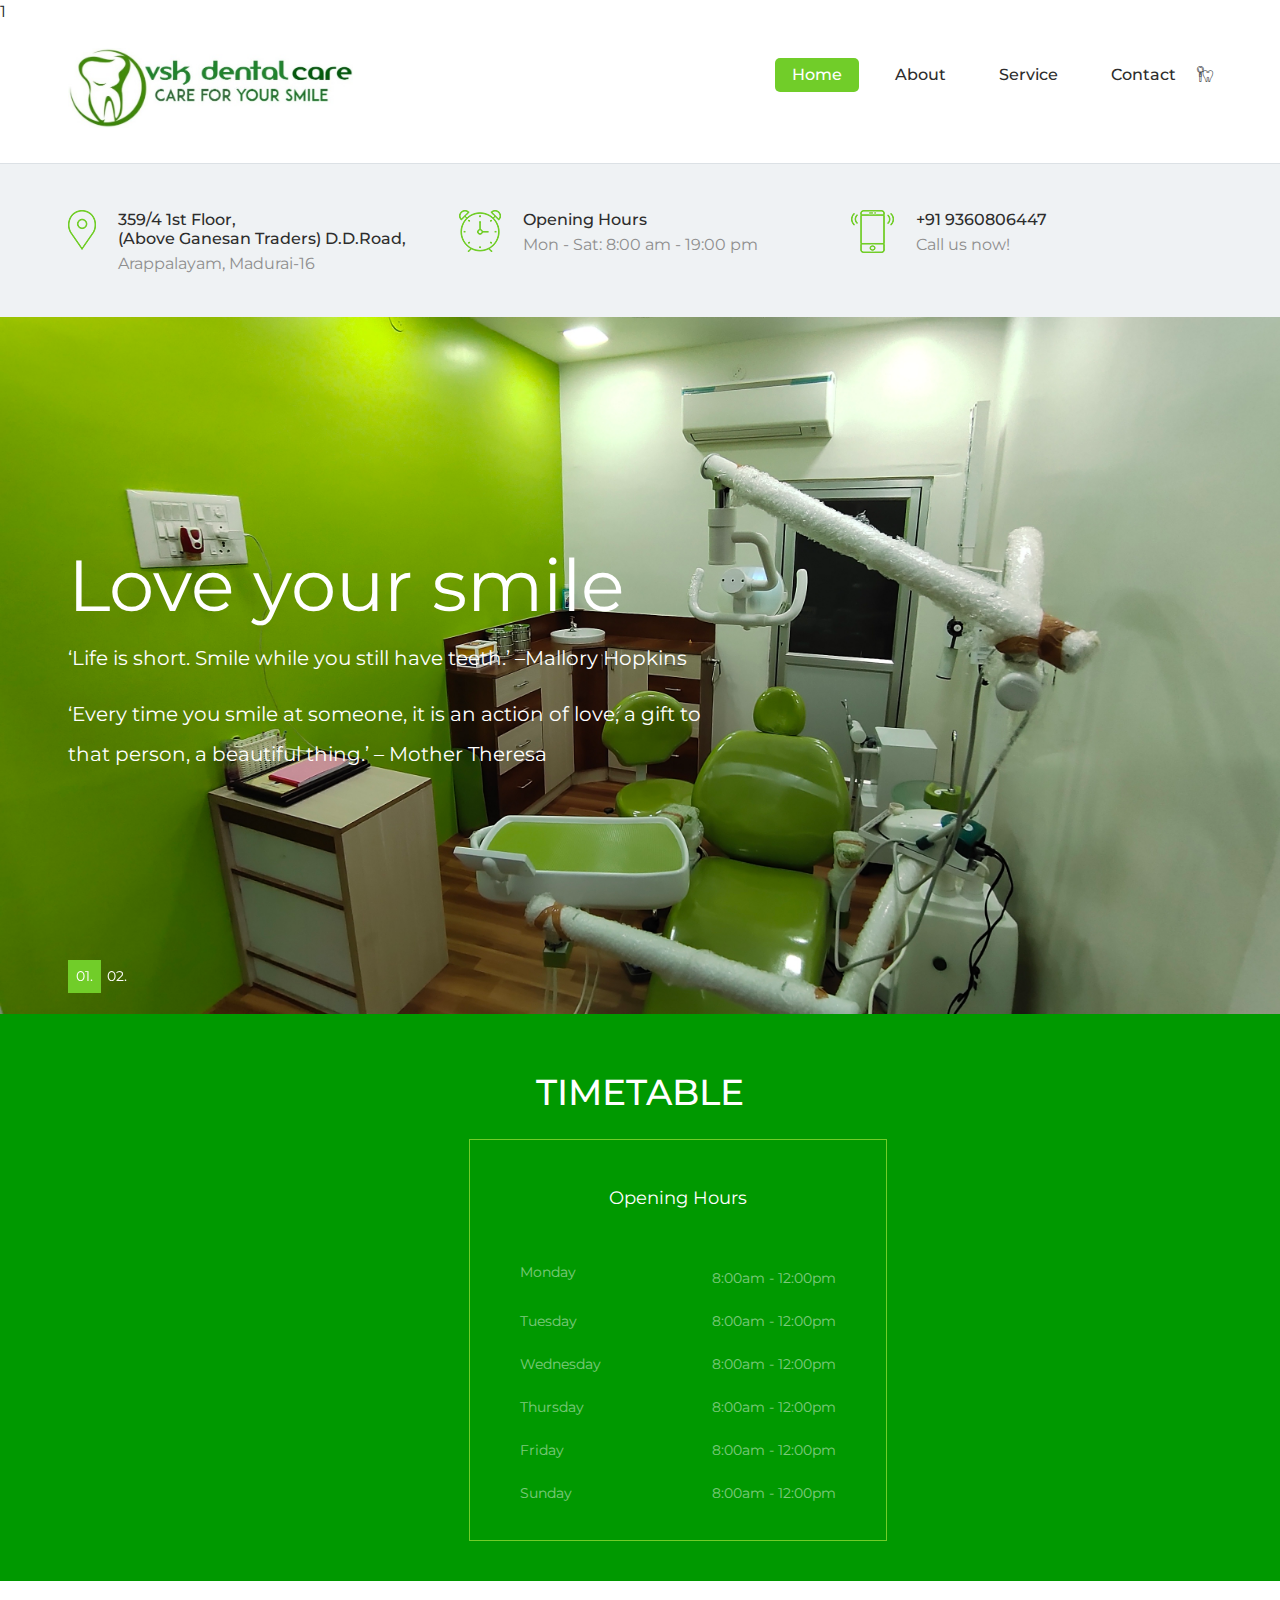
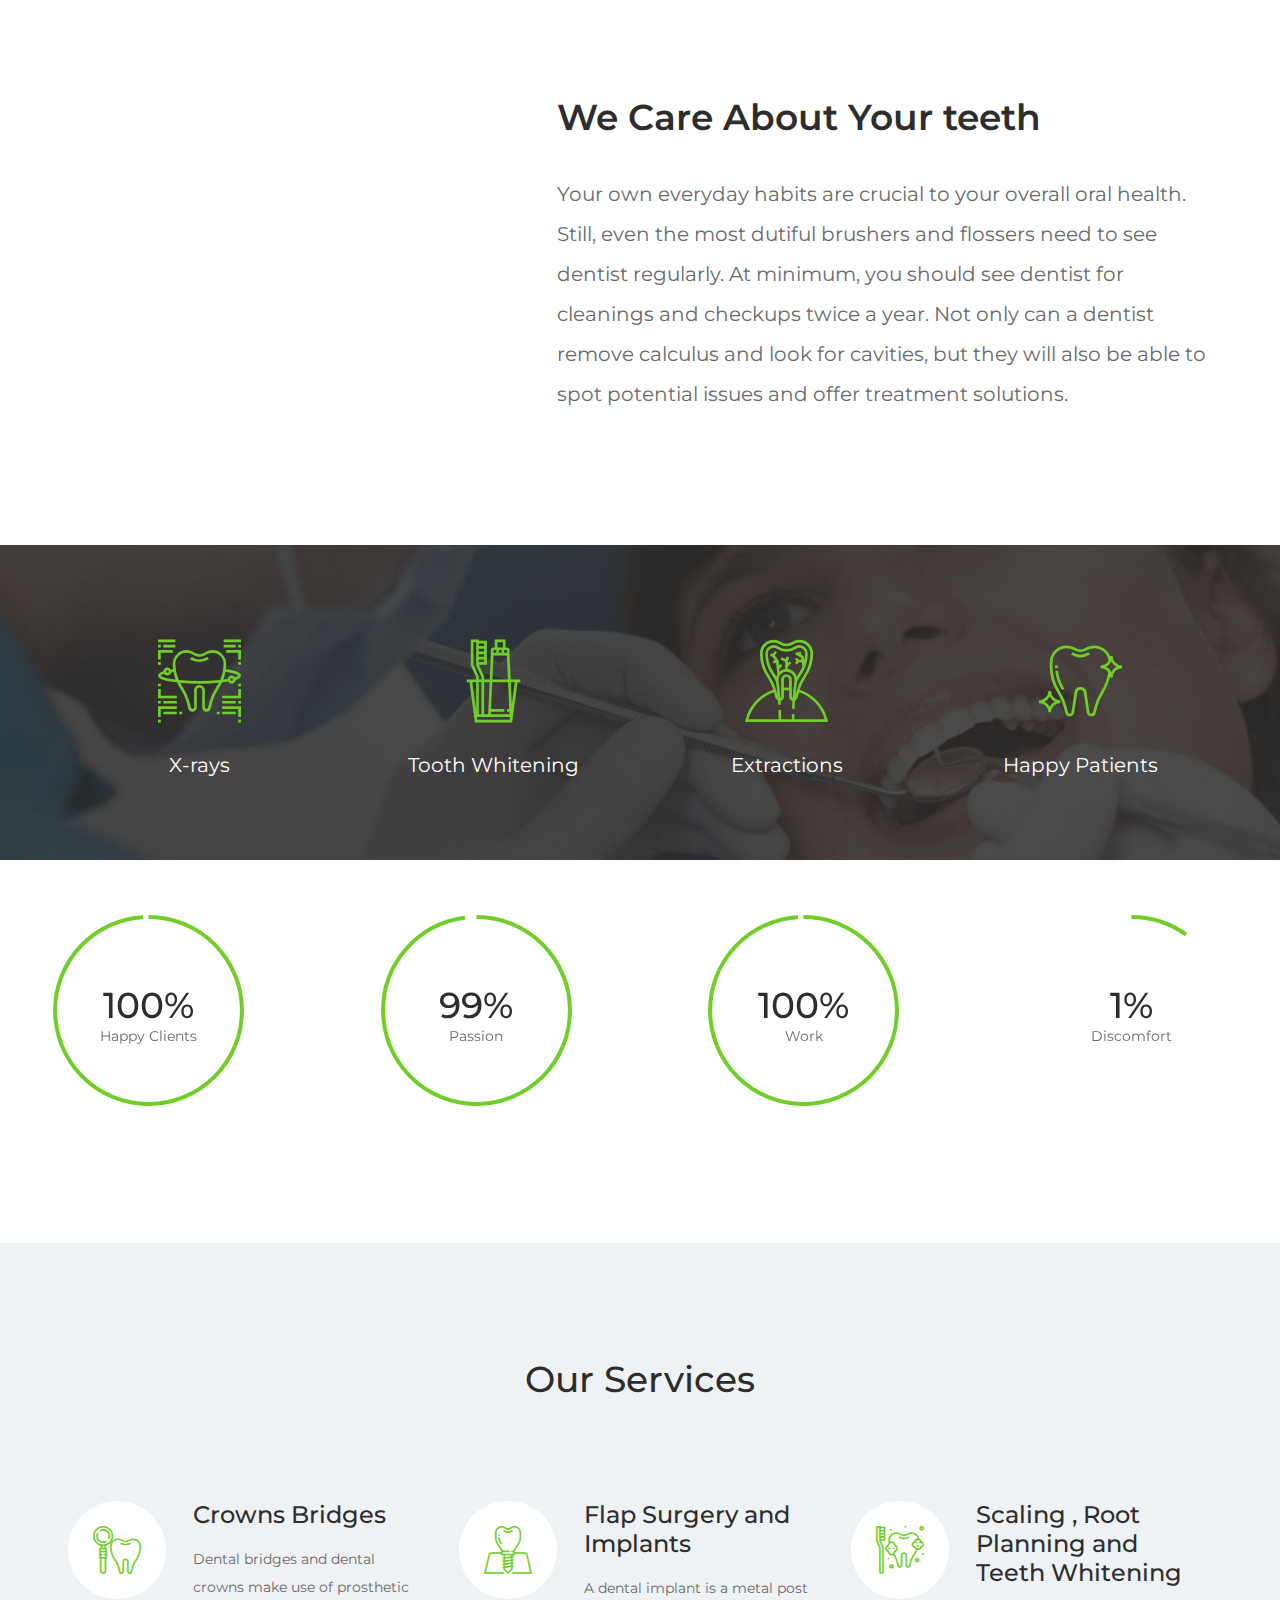
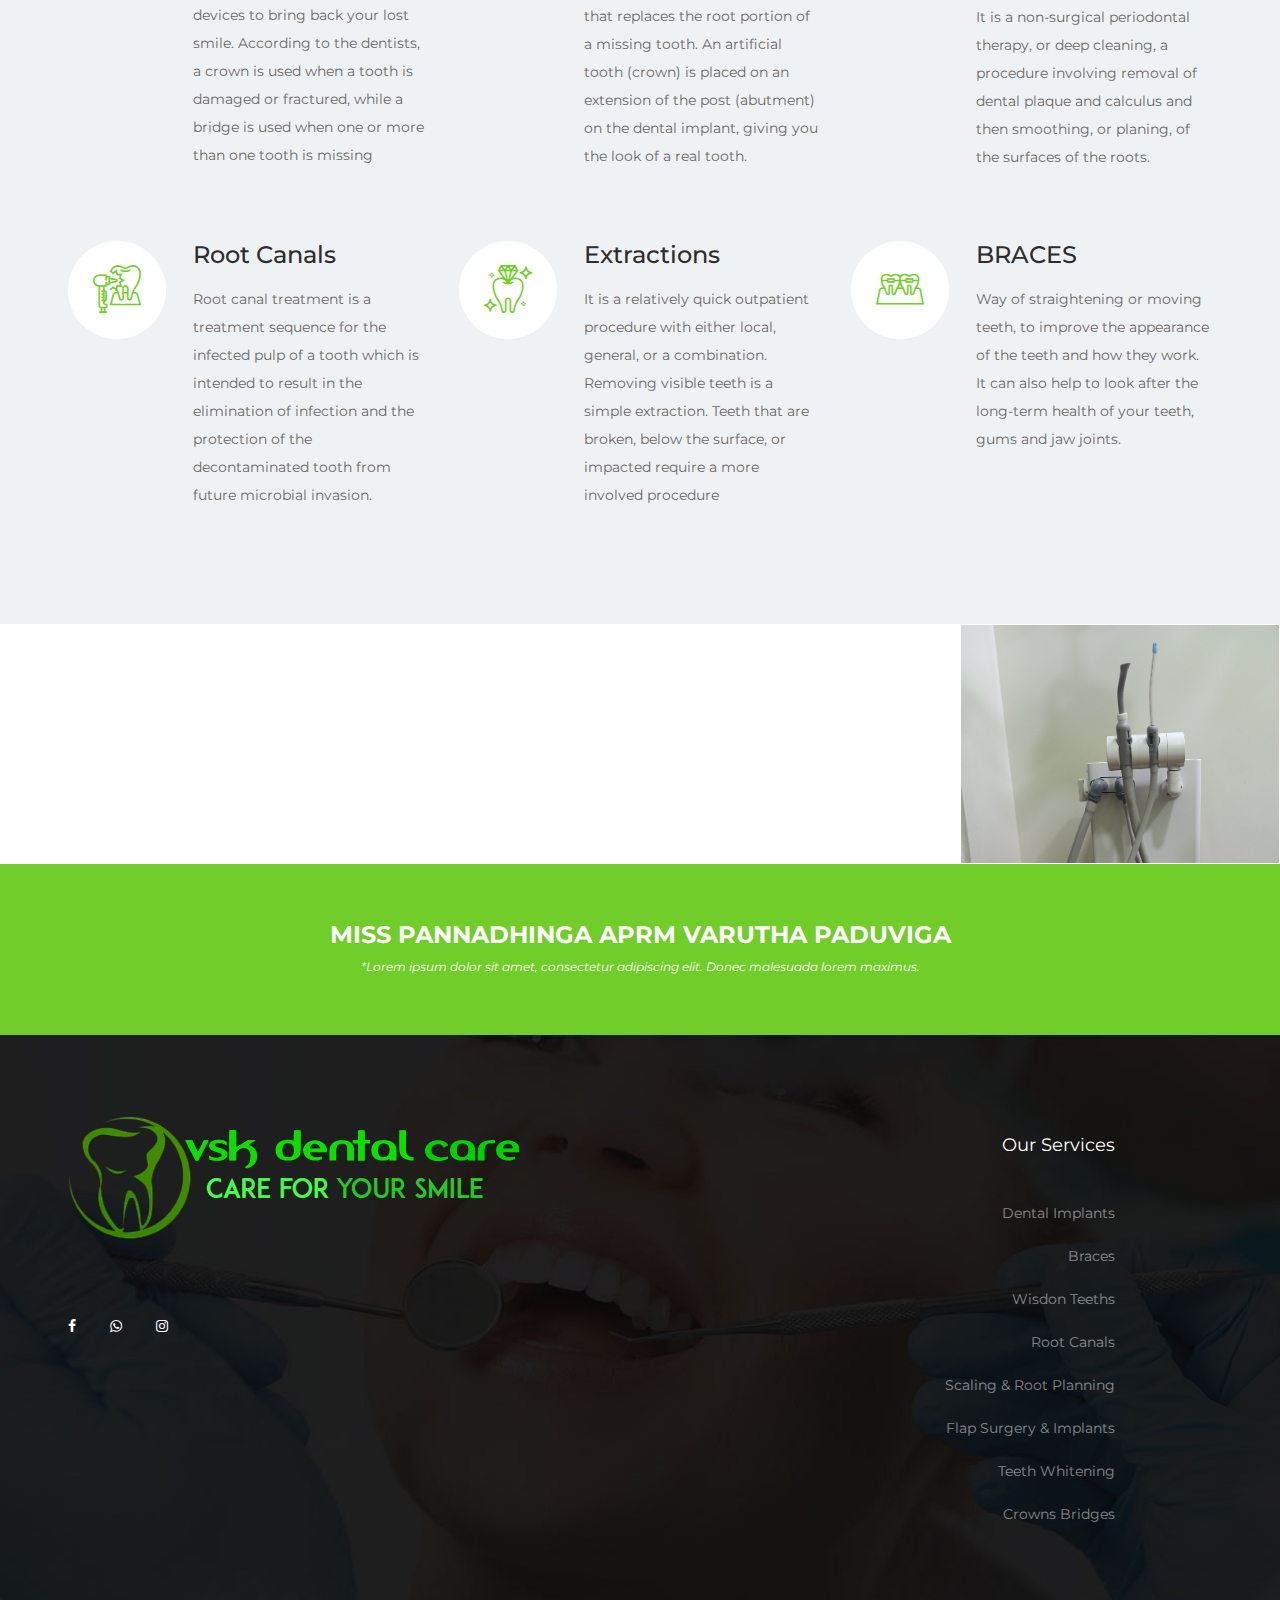
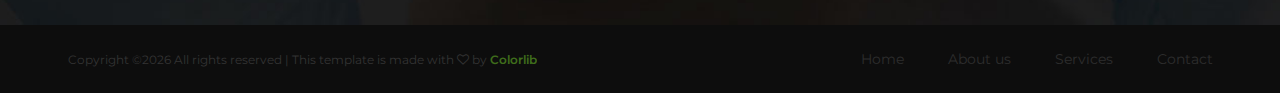
==== index.html @ 298e756c "SUMMA" ====
<!DOCTYPE html>
<html lang="zxx">
<head>
	<title>VSK Dental Care</title>
	<meta charset="UTF-8">
	<meta name="description" content="VSK Dental Care">
	<meta name="keywords" content="VSK, dentist, creative, html">
	<meta name="viewport" content="width=device-width, initial-scale=1.0">
	<!-- Favicon -->   
	<link href="img/favicon.ico" rel="shortcut icon"/>

	<!-- Google Font -->   
	<link href="https://fonts.googleapis.com/css?family=Montserrat:400,400i,500,500i,600,600i,700,700i" rel="stylesheet">

	<!-- Stylesheets -->
	<link rel="stylesheet" href="css/bootstrap.min.css"/>
	<link rel="stylesheet" href="css/font-awesome.min.css"/>
	<link rel="stylesheet" href="css/flaticon.css"/>
	<link rel="stylesheet" href="css/owl.carousel.css"/>
	<link rel="stylesheet" href="css/style.css"/>
	<link rel="stylesheet" href="css/animate.css"/>


	<!--[if lt IE 9]>
	  <script src="https://oss.maxcdn.com/html5shiv/3.7.2/html5shiv.min.js"></script>
	  <script src="https://oss.maxcdn.com/respond/1.4.2/respond.min.js"></script>
	<![endif]-->

</head>
<body>
	<!-- Page Preloder -->1
	<div id="preloder">
		<div class="loader"></div>
	</div>
	
	<!-- Header section -->
	<header class="header-section">
		<div class="container">
			<!-- Site Logo -->
			<a href="index.html" class="site-logo">
				<img src="img/logo.jpg" alt=""  style="height: 80px">
			</a>
			<!-- responsive -->
			<div class="nav-switch">
				<i class="fa fa-bars"></i>
			</div>
			<!-- Main Menu -->
			<ul class="main-menu">
				<li class="active"><a href="index.html">Home</a></li>
				<li><a href="about.html">About</a></li>
				<li><a href="service.html">Service</a></li>
				<li><a href="contact.html">Contact</a></li>
				<li><i class="flaticon-020-decay"></i></li>
			</ul>
		</div>
		<div class="header-info">
			<div class="container">
				<div class="row">
					<div class="col-lg-4 col-md-6 hi-item">
						<div class="hs-icon">
							<img src="img/icons/map-marker.png" alt="">
						</div>
						<div class="hi-content">
							<h6>359/4 1st Floor,</h6>
						<h6>(Above Ganesan Traders) D.D.Road,</h6>
							<p>Arappalayam, Madurai-16</p>
						</div>
					</div>
					<div class="col-lg-4 col-md-6 hi-item">
						<div class="hs-icon">
							<img src="img/icons/clock.png" alt="">
						</div>
						<div class="hi-content">
							<h6>Opening Hours</h6>
							<p>Mon - Sat: 8:00 am - 19:00 pm</p>
						</div>
					</div>
					<div class="col-lg-4 col-md-6 hi-item">
						<div class="hs-icon">
							<img src="img/icons/phone.png" alt="">
						</div>
						<div class="hi-content">
							<h6>+91 9360806447</h6>
							<p>Call us now!</p>
						</div>
					</div>
				</div>
			</div>
		</div>
	</header>
	
	<!-- Header section end -->

                                                
	<!-- Hero section -->
	<section class="hero-section">
		<div class="hero-slider owl-carousel">
			<!-- item -->
			<div class="hs-item set-bg text-white" data-setbg="img/slide-1.jpg">
				<div class="container">
					<div class="row">
						<div class="col-xl-7">
							<h2>Love your smile</h2>
							<p style="font-size: 20px">‘Life is short. Smile while you still have teeth.’ –Mallory Hopkins</p>
							<p style="font-size: 20px">‘Every time you smile at someone, it is an action of love, a gift to that person, a beautiful thing.’ – Mother Theresa</p>
							
						</div>
					</div>
				</div>
			</div>
			<!-- item -->
			<div class="hs-item set-bg text-white" data-setbg="img/slide-1.jpg">
				<div class="container">
					<div class="row">
						<div class="col-xl-7">
							<h2>Your Smile is Our Passion. </h2>
							<p style="font-size: 20px">Be True to Your Teeth (or) They Will Be False to YOU</p>
							
						</div>
					</div>
				</div>
			</div>
		</div>
	</section>
	<!-- Hero section end -->


	<!-- Banner section -->
	<section class="banner-section" style="background-color: #009900">
		<div class="container">
			<div class="row" align="center" >
				<div class="col-lg-12 banner-text text-white">
					<h2>TIMETABLE</h2><br>
					<div class="col-lg-5 col-md-7">
					<div class="footer-widget">
						<div class="fw-timetable">
							<div class="fw-title">Opening Hours</div>
							<div class="timetable-content">
								<table style="font-size: 100px">
									<tr>
										<td class="fw-title">Monday</td>
										<td>8:00am - 12:00pm</td>
									</tr>
									<tr>
										<td>Tuesday</td>
										<td>8:00am - 12:00pm</td>
									</tr>
									<tr>
										<td>Wednesday</td>
										<td>8:00am - 12:00pm</td>
									</tr>
									<tr>
										<td>Thursday</td>
										<td>8:00am - 12:00pm</td>
									</tr>
									<tr>
										<td>Friday</td>
										<td>8:00am - 12:00pm</td>
									</tr>
									<tr>
										<td>Sunday</td>
										<td>8:00am - 12:00pm</td>
									</tr>
								</table>
							</div>
						</div>
					</div>
				</div>
				
			</div>
		</div>
	</section>
	<!-- Banner section end -->



	<!-- About section -->
	<section class="about-section spad">
		<div class="container">
			<div class="row">
				<div class="col-lg-5">
					<img src="img/about.jpg" alt="">
				</div>
				<div class="col-lg-7 about-text">
					<h2>We Care About Your teeth</h2>
					<p style="font-size: 20px">Your own everyday habits are crucial to your overall oral health. Still, even the most dutiful brushers and flossers need to see  dentist regularly. At minimum, you should see dentist for cleanings and checkups twice a year. Not only can a dentist remove calculus and look for cavities, but they will also be able to spot potential issues and offer treatment solutions.

</p>
					<!-- <img src="img/awards.jpg" alt=""> -->
				</div>
			</div>
		</div>
	</section>
	<!-- About section end -->


	<!-- Facts section -->
	<section class="facts-section set-bg" data-setbg="img/facts-bg.jpg">
		<div class="container">
			<div class="row">
				<div class="col-md-3 col-sm-6 fact">
					<i class="flaticon-003-tooth-3"></i>
					<p style="font-size: 20px">X-rays</p>
				</div>
				<div class="col-md-3 col-sm-6 fact">
					<i class="flaticon-002-toothbrush-1"></i>
					<p style="font-size: 20px">Tooth Whitening</p>
				</div>
				<div class="col-md-3 col-sm-6 fact">
					<i class="flaticon-030-tooth"></i>
					<p style="font-size: 20px">Extractions</p>
				</div>
				<div class="col-md-3 col-sm-6 fact">
					<i class="flaticon-023-tooth-1"></i>
					<p style="font-size: 20px">Happy Patients</p>
				</div>
			</div>
		</div>
	</section>
	<!-- Facts section end -->

		<div class="element">
				<h3 class="el-title"></h3>	
				<div class="row">
					<div class="col-lg-3 col-sm-6 cp-item">
						<div class="circle-progress" data-cptitle="Happy Clients" data-cpid="id-1" data-cpvalue="100" data-cpcolor="#71cd28"></div>
					</div>
					<div class="col-lg-3 col-sm-6 cp-item">
						<div class="circle-progress" data-cptitle="Passion" data-cpid="id-2" data-cpvalue="99" data-cpcolor="#71cd28"></div>
					</div>
					<div class="col-lg-3 col-sm-6 cp-item">
						<div class="circle-progress" data-cptitle="Work" data-cpid="id-3" data-cpvalue="100" data-cpcolor="#71cd28"></div>
					</div>
					<div class="col-lg-3 col-sm-6 cp-item">
						<div class="circle-progress" data-cptitle="Discomfort" data-cpid="id-4" data-cpvalue="1" data-cpcolor="#71cd28"></div>
					</div>
				</div>
			</div>

	<!-- Services section -->
	<section class="services-section spad">
		<div class="container">
			<div class="section-title text-center">
				<h2>Our Services</h2>
			</div>
			<div class="row">
				<div class="col-lg-4 col-md-6 service">
					<div class="service-icon">
						<i class="flaticon-020-decay"></i>
					</div>
					<div class="service-content">
						<h4>Crowns Bridges</h4>
						<p> Dental bridges and dental crowns make use of prosthetic devices to bring back your lost smile. According to the dentists, a crown is used when a tooth is damaged or fractured, while a bridge is used when one or more than one tooth is missing</p>
					</div>
				</div>
				<div class="col-lg-4 col-md-6 service">
					<div class="service-icon">
						<i class="flaticon-011-implants"></i>
					</div>
					<div class="service-content">
						<h4>Flap Surgery and Implants</h4>
						<p>A dental implant is a metal post that replaces the root portion of a missing tooth. An artificial tooth (crown) is placed on an extension of the post (abutment) on the dental implant, giving you the look of a real tooth.</p>
					</div>
				</div>
				<div class="col-lg-4 col-md-6 service">
					<div class="service-icon">
						<i class="flaticon-024-toothbrush"></i>
					</div>
					<div class="service-content">
						<h4>Scaling , Root Planning and Teeth Whitening</h4>
						<p>It is a non-surgical periodontal therapy, or deep cleaning, a procedure involving removal of dental plaque and calculus and then smoothing, or planing, of the surfaces of the roots. </p>
					</div>
				</div>
				<div class="col-lg-4 col-md-6 service">
					<div class="service-icon">
						<i class="flaticon-019-dentist"></i>
					</div>
					<div class="service-content">
						<h4>Root Canals</h4>
						<p>Root canal treatment is a treatment sequence for the infected pulp of a tooth which is intended to result in the elimination of infection and the protection of the decontaminated tooth from future microbial invasion.</p>
					</div>
				</div>
				<div class="col-lg-4 col-md-6 service">
					<div class="service-icon">
						<i class="flaticon-001-tooth-4"></i>
					</div>
					<div class="service-content">
						<h4>Extractions</h4>
						<p>It is a relatively quick outpatient procedure with either local, general, or a combination. Removing visible teeth is a simple extraction. Teeth that are broken, below the surface, or impacted require a more involved procedure</p>
					</div>
				</div>
				<div class="col-lg-4 col-md-6 service">
					<div class="service-icon">
						<i class="flaticon-029-braces"></i>
					</div>
					<div class="service-content">
						<h4>BRACES</h4>
						<p>Way of straightening or moving teeth, to improve the appearance of the teeth and how they work. It can also help to look after the long-term health of your teeth, gums and jaw joints.</p>
					</div>
				</div>
			</div>
		</div>
	</section>
	<!-- Services section end -->


	<!-- Gallery section -->
	<div class="gallery-section">
		<div class="container-fluid">
			<div class="row">
				<div class="col-lg-3 col-sm-6 p-0">
					<img src="img/gallery/1.jpg" alt="">
				</div>
				<div class="col-lg-3 col-sm-6 p-0">
					<img src="img/gallery/2.jpg" alt="">
				</div>
				<div class="col-lg-3 col-sm-6 p-0">
					<img src="img/gallery/3.jpg" alt="">
				</div>
				<div class="col-lg-3 col-sm-6 p-0">
					<img src="img/gallery/4.jpg" alt="">
				</div>
			</div>
		</div>
	</div>
	<!-- Gallery section end -->


	<!-- Newsletter section -->
	<section class="newsletter-section spad">
		<div class="container">
			<div align="center" class="row">
				<div class="col-lg-12 banner-text text-white">
					<h4>MISS PANNADHINGA APRM VARUTHA PADUVIGA</h4>
					<p>*Lorem ipsum dolor sit amet, consectetur adipiscing elit. Donec malesuada lorem maximus.</p>
				</div>
			</div>
		</div>
	</section>
	<!-- Newsletter section end -->



	<!-- Footer top section -->
	<section class="footer-top-section set-bg" data-setbg="img/footer-bg.jpg">
		<div class="container">
			<div class="row">
				<div class="col-lg-6">
					<div class="footer-widget">
						<div class="fw-about">
							<img src="img/logo-light.png" alt="">
							<!-- <p>Phasellus vehicula tempus orci vel consequat. Nullam lorem sem, viverra a rutrum sed, gravida mattis magna. Suspendisse vitae commodo quam. Quisque a enim et ante vulputate finibus nec laoreet ipsum.</p> -->
							<div class="fw-social">
								<a href="https://www.facebook.com/VSK-Dental-Care-102824854914947/?modal=admin_todo_tour"><i class="fa fa-facebook"></i></a>
								<a href="https://whatsapp.com/dl/"><i class="fa fa-whatsapp"></i></a>
								<a href="https://www.instagram.com/v_s_k_dentalcare/"><i class="fa fa-instagram"></i></a>
							</div>
						</div>
					</div>
				</div>
				<div class="col-lg-2">
				</div>

				<div class="col-lg-3 col-md-4" >
					<div class="footer-widget" >
						<div class="fw-links" style="text-align:right; ">
							<h5 class="fw-title" >Our Services </h5>
							<ul>
								<li><a href="">Dental Implants</a></li>
								<li><a href="">Braces</a></li>
								<li><a href="">Wisdon Teeths</a></li>
								<li><a href="">Root Canals</a></li>
								<li><a href="">Scaling & Root Planning</a></li>
								<li><a href="">Flap Surgery & Implants</a></li>
								<li><a href="">Teeth Whitening</a></li>
								<li><a href="">Crowns Bridges</a></li>
							</ul>
						</div>
					</div>
				</div>
			</div>
		</div>
	</section>
	<!-- Footer top section end -->


	<!-- Footer section -->
	<footer class="footer-section">
		<div class="container">
			<ul class="footer-menu">
				<li><a href="">Home</a></li>
				<li><a href="">About us</a></li>
				<li><a href="">Services</a></li>
				<li><a href="">Contact</a></li>
			</ul>
			<div class="copyright"><!-- Link back to Colorlib can't be removed. Template is licensed under CC BY 3.0. -->
Copyright &copy;<script>document.write(new Date().getFullYear());</script> All rights reserved | This template is made with <i class="fa fa-heart-o" aria-hidden="true"></i> by <a href="https://colorlib.com" target="_blank">Colorlib</a>
<!-- Link back to Colorlib can't be removed. Template is licensed under CC BY 3.0. --></div>
		</div>
	</footer>
	<!-- Footer top section end -->
                                                

	<!--====== Javascripts & Jquery ======-->
	<script src="js/jquery-3.2.1.min.js"></script>
	<script src="js/bootstrap.min.js"></script>
	<script src="js/owl.carousel.min.js"></script>
	<script src="js/circle-progress.min.js"></script>
	<script src="js/main.js"></script>

    </body>
</html>
---- css/flaticon.css ----
/*
  	Flaticon icon font: Flaticon
  	Creation date: 14/05/2018 08:35
  	*/

@font-face {
  font-family: "Flaticon";
  src: url("../icon-fonts/Flaticon.eot");
  src: url("../icon-fonts/Flaticon.eot?#iefix") format("embedded-opentype"),
       url("../icon-fonts/Flaticon.woff") format("woff"),
       url("../icon-fonts/Flaticon.ttf") format("truetype"),
       url("../icon-fonts/Flaticon.svg#Flaticon") format("svg");
  font-weight: normal;
  font-style: normal;
}

@media screen and (-webkit-min-device-pixel-ratio:0) {
  @font-face {
    font-family: "Flaticon";
    src: url("../icon-fonts/Flaticon.svg#Flaticon") format("svg");
  }
}

[class^="flaticon-"]:before, [class*=" flaticon-"]:before,
[class^="flaticon-"]:after, [class*=" flaticon-"]:after {   
  font-family: Flaticon;
  font-style: normal;
}

.flaticon-001-tooth-4:before { content: "\f100"; }
.flaticon-002-toothbrush-1:before { content: "\f101"; }
.flaticon-003-tooth-3:before { content: "\f102"; }
.flaticon-004-syringe:before { content: "\f103"; }
.flaticon-005-tooth-2:before { content: "\f104"; }
.flaticon-006-dentist-tools-1:before { content: "\f105"; }
.flaticon-007-computer-1:before { content: "\f106"; }
.flaticon-008-protection:before { content: "\f107"; }
.flaticon-009-mouthwash:before { content: "\f108"; }
.flaticon-010-mirror:before { content: "\f109"; }
.flaticon-011-implants:before { content: "\f10a"; }
.flaticon-012-hygiene:before { content: "\f10b"; }
.flaticon-013-dental-drill:before { content: "\f10c"; }
.flaticon-014-gum:before { content: "\f10d"; }
.flaticon-015-floss:before { content: "\f10e"; }
.flaticon-016-extraction:before { content: "\f10f"; }
.flaticon-017-pill:before { content: "\f110"; }
.flaticon-018-dentist-1:before { content: "\f111"; }
.flaticon-019-dentist:before { content: "\f112"; }
.flaticon-020-decay:before { content: "\f113"; }
.flaticon-021-molar-crown:before { content: "\f114"; }
.flaticon-022-computer:before { content: "\f115"; }
.flaticon-023-tooth-1:before { content: "\f116"; }
.flaticon-024-toothbrush:before { content: "\f117"; }
.flaticon-025-health-report:before { content: "\f118"; }
.flaticon-026-dentist-chair:before { content: "\f119"; }
.flaticon-027-caries:before { content: "\f11a"; }
.flaticon-028-dentist-tools:before { content: "\f11b"; }
.flaticon-029-braces:before { content: "\f11c"; }
.flaticon-030-tooth:before { content: "\f11d"; }
---- css/style.css ----
/* =================================
------------------------------------
  ProDent - Dentist Template
  Version: 1.0
 ------------------------------------ 
 ====================================*/

/*----------------------------------------*/

/* Template default CSS
/*----------------------------------------*/

html,
body {
  height: 100%;
  font-family: 'Montserrat', sans-serif;
  -webkit-font-smoothing: antialiased;
  font-smoothing: antialiased;
}

h1,
h2,
h3,
h4,
h5,
h6 {
  margin: 0;
  color: #2d2d2d;
  font-weight: 500;
}

h1 {
  font-size: 70px;
}

h2 {
  font-size: 36px;
}

h3 {
  font-size: 30px;
}

h4 {
  font-size: 24px;
}

h5 {
  font-size: 18px;
}

h6 {
  font-size: 16px;
}

p {
  font-size: 14px;
  color: #696969;
  line-height: 2;
}

img {
  max-width: 100%;
}

input:focus,
select:focus,
button:focus,
textarea:focus {
  outline: none;
}

a:hover,
a:focus {
  text-decoration: none;
  outline: none;
}

ul,
ol {
  padding: 0;
  margin: 0;
}

/*---------------------
  Helper CSS
-----------------------*/

.section-title {
  margin-bottom: 100px;
}

.set-bg {
  background-repeat: no-repeat;
  background-size: cover;
  background-position: top center;
}

.spad {
  padding-top: 115px;
  padding-bottom: 115px;
}

.text-white h1,
.text-white h2,
.text-white h3,
.text-white h4,
.text-white h5,
.text-white h6,
.text-white p,
.text-white span,
.text-white li,
.text-white a {
  color: #fff;
}

/*---------------------
  Commom elements
-----------------------*/

/* buttons */

.site-btn {
  display: inline-block;
  border: none;
  font-size: 16px;
  font-weight: 400;
  color: #fff;
  min-width: 175px;
  padding: 18px 15px;
  border-radius: 5px;
  background: #71cd29;
  cursor: pointer;
  text-align: center;
}

.site-btn:hover {
  color: #fff;
}

.site-btn.sb-light {
  background: #fff;
  color: #2d2d2d;
}

.site-btn.sb-light:hover {
  color: #2d2d2d;
}

.site-btn.sb-dark {
  background: #2d2d2d;
  color: #71cd29;
}

.site-btn.sb-dark:hover {
  color: #71cd29;
}

.site-btn.sb-blue {
  background: #43afda;
}

.site-btn.sb-line {
  background: transparent;
  border: 2px solid #71cd29;
  padding: 15px 15px;
  color: #71cd29;
}

.site-btn.sb-line:hover {
  color: #71cd29;
}

/* Preloder */

#preloder {
  position: fixed;
  width: 100%;
  height: 100%;
  top: 0;
  left: 0;
  z-index: 999999;
  background: #000;
}

.loader {
  width: 40px;
  height: 40px;
  position: absolute;
  top: 50%;
  left: 50%;
  margin-top: -13px;
  margin-left: -13px;
  border-radius: 60px;
  animation: loader 0.8s linear infinite;
  -webkit-animation: loader 0.8s linear infinite;
}

@keyframes loader {
  0% {
    -webkit-transform: rotate(0deg);
    transform: rotate(0deg);
    border: 4px solid #f44336;
    border-left-color: transparent;
  }
  50% {
    -webkit-transform: rotate(180deg);
    transform: rotate(180deg);
    border: 4px solid #673ab7;
    border-left-color: transparent;
  }
  100% {
    -webkit-transform: rotate(360deg);
    transform: rotate(360deg);
    border: 4px solid #f44336;
    border-left-color: transparent;
  }
}

@-webkit-keyframes loader {
  0% {
    -webkit-transform: rotate(0deg);
    border: 4px solid #f44336;
    border-left-color: transparent;
  }
  50% {
    -webkit-transform: rotate(180deg);
    border: 4px solid #673ab7;
    border-left-color: transparent;
  }
  100% {
    -webkit-transform: rotate(360deg);
    border: 4px solid #f44336;
    border-left-color: transparent;
  }
}

.elements-section {
  padding-top: 50px;
}

.el-title {
  margin-bottom: 55px;
}

.element {
  margin-bottom: 100px;
}

/* Accordion */

.accordion-area .panel {
  margin-bottom: 9px;
}

.accordion-area .panel-link:after {
  content: "+";
  position: absolute;
  font-size: 16px;
  right: 25px;
  top: 50%;
  color: #2d2d2d;
  line-height: 16px;
  margin-top: -8px;
  margin-left: -4px;
}

.accordion-area .panel-header .panel-link.active {
  background: #71cd29;
}

.accordion-area .panel-header .panel-link.collapsed {
  background: #eff2f4;
}

.accordion-area .panel-header .panel-link.collapsed:after {
  content: "+";
}

.accordion-area .panel-link.active:after {
  content: "-";
  margin-top: -10px;
}

.accordion-area .panel-link {
  text-align: left;
  position: relative;
  width: 100%;
  padding: 23px 40px;
  padding-left: 27px;
  font-size: 16px;
  font-weight: 500;
  background: #eff2f4;
  color: #2d2d2d;
  line-height: 1;
  cursor: pointer;
  border: none;
}

.accordion-area .panel-body {
  padding: 0;
  padding-top: 20px;
}

.accordion-area .panel-body img {
  margin-bottom: 10px;
}

.accordion-area .panel-body p {
  margin-bottom: 10px;
  line-height: 2;
}

/* tab */

.tab-element .nav-tabs {
  border-bottom: none;
}

.tab-element .nav-tabs .nav-link {
  border-radius: 0;
  font-size: 16px;
  color: #2d2d2d;
  font-weight: 500;
  border: none;
  padding: 19px 15px;
  margin-right: 6px;
  background: #eff2f4;
  margin-bottom: 10px;
  -webkit-transition: all 0.3s;
  -o-transition: all 0.3s;
  transition: all 0.3s;
}

.tab-element .nav-tabs .nav-item:last-child .nav-link {
  margin-right: 0;
}

.tab-element .nav-tabs .nav-link.active {
  background: #71cd29;
  padding: 19px 24px;
}

.tab-element .tab-pane {
  padding-top: 12px;
}

.tab-element .tab-pane img {
  margin-bottom: 20px;
}

.tab-element .tab-pane p {
  margin-bottom: 0;
}

/* Circle progress */

.circle-progress {
  text-align: center;
  display: block;
  position: relative;
  margin-bottom: 30px;
}

.circle-progress canvas {
  -webkit-transform: rotate(90deg);
  -ms-transform: rotate(90deg);
  transform: rotate(90deg);
}

.circle-progress .progress-info {
  position: absolute;
  width: 100%;
  top: 50%;
  margin-top: -30px;
}

.circle-progress .progress-info h2 {
  font-size: 36px;
}

.circle-progress .progress-info p {
  font-size: 14px;
  margin-bottom: 0;
  line-height: normal;
}

.cp-item {
  text-align: center;
}

.cp-item h4 {
  font-size: 14px;
  color: #7e7e7e;
}

/* Fact */

.fact {
  text-align: center;
}

.fact i {
  color: #71cd29;
  font-size: 83px;
}

/* Icon box */

.iconbox-icon {
  width: 98px;
  height: 98px;
  background: #fff;
  font-size: 48px;
  display: -webkit-inline-box;
  display: -ms-inline-flexbox;
  display: inline-flex;
  -webkit-box-align: center;
  -ms-flex-align: center;
  align-items: center;
  -webkit-box-pack: center;
  -ms-flex-pack: center;
  justify-content: center;
  border-radius: 50%;
  color: #71cd29;
  background: #eff2f4;
  float: left;
  -webkit-transition: all 0.4s;
  -o-transition: all 0.4s;
  transition: all 0.4s;
}

.iconbox-content {
  padding-left: 125px;
}

.iconbox-content h4 {
  margin-bottom: 15px;
}

.iconbox-content p {
  margin-bottom: 0;
}

.iconbox {
  margin-bottom: 70px;
}

.iconbox:hover .iconbox-icon {
  background: #71cd29;
  color: #fff;
}

/*------------------
  Header section
---------------------*/

.header-section>.container {
  padding-top: 24px;
  padding-bottom: 35px;
}

.site-logo {
  display: inline-block;
}

.nav-switch {
  display: none;
}

.main-menu {
  list-style: none;
  display: inline-block;
  padding-top: 10px;
  float: right;
}

.main-menu li {
  display: inline;
}

.main-menu li a {
  display: inline-block;
  font-size: 16px;
  color: #2d2d2d;
  position: relative;
  padding: 5px 17px;
  border-radius: 5px;
  margin-left: 15px;
  font-weight: 500;
}

.main-menu li a:hover {
  color: #71cd29;
}

.main-menu li.active a {
  background: #71cd29;
  color: #fff;
}

.main-menu li.active a:hover {
  color: #fff;
}

.header-info {
  padding-top: 46px;
  padding-bottom: 7px;
  border-top: 1px solid #dce1e5;
  background: #eff2f4;
}

.hi-item {
  margin-bottom: 30px;
}

.hi-item .hs-icon {
  float: left;
  margin-right: 22px;
}

.hi-item .hi-content {
  padding-left: 40px;
}

.hi-item .hi-content p {
  font-size: 16px;
  color: #8e8e8e;
  margin-bottom: 0;
}

/*------------------
  Hero section
---------------------*/

.hero-slider .owl-dots {
  max-width: 1145px;
  margin: -54px auto 0;
  display: -webkit-box;
  display: -ms-flexbox;
  display: flex;
  z-index: 5;
  position: relative;
}

.hero-slider .owl-dots .owl-dot {
  display: -webkit-inline-box;
  display: -ms-inline-flexbox;
  display: inline-flex;
  height: 33px;
  min-width: 33px;
  -webkit-box-align: center;
  -ms-flex-align: center;
  align-items: center;
  -webkit-box-pack: center;
  -ms-flex-pack: center;
  justify-content: center;
  font-size: 14px;
  color: #fff;
  margin-bottom: 21px;
}

.hero-slider .owl-dots .owl-dot.active {
  background: #71cd29;
}

.hs-item {
  height: 697px;
  display: -webkit-box;
  display: -ms-flexbox;
  display: flex;
  -webkit-box-align: center;
  -ms-flex-align: center;
  align-items: center;
}

.hs-item h2 {
  font-weight: 400;
  font-size: 72px;
  margin-bottom: 10px;
  position: relative;
  top: 50px;
  opacity: 0;
}

.hs-item p {
  position: relative;
  top: 50px;
  opacity: 0;
}

.hs-item .site-btn {
  margin-top: 45px;
  position: relative;
  top: 50px;
  opacity: 0;
}

.owl-item.active .hs-item h2,
.owl-item.active .hs-item p,
.owl-item.active .hs-item .site-btn {
  top: 0;
  opacity: 1;
}

.owl-item.active .hs-item h2 {
  -webkit-transition: all 0.5s ease 0.6s;
  transition: all 0.5s ease 0.6s;
}

.owl-item.active .hs-item p {
  -webkit-transition: all 0.5s ease 0.8s;
  transition: all 0.5s ease 0.8s;
}

.owl-item.active .hs-item .site-btn {
  -webkit-transition: all 0.5s ease 1s;
  transition: all 0.5s ease 1s;
}

/*------------------
  Banner
---------------------*/

.banner-section {
  background: #71cd29;
  padding-top: 57px;
  padding-bottom: 40px;
}

.banner-text h4 {
  font-weight: 700;
  margin-bottom: 5px;
}

.banner-text p {
  font-size: 12px;
  font-style: italic;
}

/*---------------------
  About Section
-----------------------*/

.about-text h2 {
  font-weight: 600;
  margin-bottom: 35px;
}

/*---------------------
  Facts Section
-----------------------*/

.facts-section {
  padding: 74px 0;
}

.facts-section .container {
  margin-bottom: -15px;
}

.facts-section .fact p,
.facts-section .fact h2 {
  color: #fff;
}

/*---------------------
  Services Section
-----------------------*/

.services-section .container {
  margin-bottom: -70px;
}

.services-section {
  background: #eff2f4;
}

.service-icon {
  width: 98px;
  height: 98px;
  background: #fff;
  font-size: 48px;
  display: -webkit-inline-box;
  display: -ms-inline-flexbox;
  display: inline-flex;
  -webkit-box-align: center;
  -ms-flex-align: center;
  align-items: center;
  -webkit-box-pack: center;
  -ms-flex-pack: center;
  justify-content: center;
  border-radius: 50%;
  color: #71cd29;
  float: left;
  -webkit-transition: all 0.4s;
  -o-transition: all 0.4s;
  transition: all 0.4s;
}

.service-content {
  padding-left: 125px;
}

.service-content h4 {
  margin-bottom: 15px;
}

.service-content p {
  margin-bottom: 0;
}

.service {
  margin-bottom: 70px;
}

.service:hover .service-icon {
  background: #71cd29;
  color: #fff;
}

/*------------------
  Gallery section
---------------------*/

.gallery-section img {
  border: 1px solid #fff;
}

/*----------------------
  Testimonials Section
------------------------*/

.testimonials-warp {
  max-width: 1535px;
  margin: 0 auto;
  padding: 0 15px;
}

.testimonials-slider .owl-prev {
  display: none;
}

.testimonials-slider .owl-nav button.owl-next {
  width: 50px;
  height: 50px;
  position: absolute;
  right: -150px;
  top: 150px;
  background: #71cd29;
  display: -webkit-box;
  display: -ms-flexbox;
  display: flex;
  -webkit-box-align: center;
  -ms-flex-align: center;
  align-items: center;
  -webkit-box-pack: center;
  -ms-flex-pack: center;
  justify-content: center;
  color: #fff;
  z-index: 99;
}

.testimonial-item {
  -webkit-transform: scale(1);
  -ms-transform: scale(1);
  transform: scale(1);
  -webkit-transition: all 0.3s ease 0s;
  -o-transition: all 0.3s ease 0s;
  transition: all 0.3s ease 0s;
  -webkit-transform-origin: center;
  -ms-transform-origin: center;
  transform-origin: center;
}

.testimonial-item .ts-content {
  background: #eff2f4;
  padding: 60px 23px 35px;
  text-align: center;
  position: relative;
  margin-top: 90px;
  margin-bottom: 15px;
}

.testimonial-item .ts-content p {
  font-size: 12px;
  margin-bottom: 35px;
  font-style: italic;
}

.testimonial-item .ts-content h6 {
  font-size: 17px;
}

.testimonial-item .ts-content span {
  color: #71cd29;
  font-size: 12px;
  font-weight: 500;
}

.testimonial-item .ts-content:after {
  position: absolute;
  content: "";
  width: 0;
  height: 0;
  bottom: -13px;
  left: 50%;
  margin-left: -8px;
  border-left: 8px solid transparent;
  border-right: 8px solid transparent;
  border-top: 13px solid #eff2f4;
}

.testimonial-item .quta {
  position: absolute;
  width: 42px;
  height: 42px;
  left: 50%;
  top: -21px;
  margin-left: -21px;
  background: #2d2d2d;
  color: #fff;
  display: -webkit-box;
  display: -ms-flexbox;
  display: flex;
  -webkit-box-align: center;
  -ms-flex-align: center;
  align-items: center;
  -webkit-box-pack: center;
  -ms-flex-pack: center;
  justify-content: center;
  font-size: 28px;
  padding-top: 15px;
  border-radius: 50%;
}

.testimonial-item .author-pic {
  width: 66px;
  height: 66px;
  border-radius: 50%;
  margin: 25px auto 0;
}

.owl-item.center .testimonial-item {
  -webkit-transform: scale(1.33);
  -ms-transform: scale(1.33);
  transform: scale(1.33);
  -webkit-transform-origin: bottom center;
  -ms-transform-origin: bottom center;
  transform-origin: bottom center;
}

.owl-item.center .testimonial-item .ts-content {
  margin-top: 165px;
}

.owl-item.center .testimonial-item .ts-content p {
  font-size: 11px;
}

.owl-item.center .testimonial-item .author-pic {
  width: 62px;
  height: 62px;
}

.owl-item.center .testimonial-item .quta {
  background: #71cd29;
}

/*--------------------
  Newsletter section
---------------------*/

.newsletter-section {
  background: #71cd29;
  padding-top: 57px;
  padding-bottom: 40px;
}

.banner-text h4 {
  font-weight: 700;
  margin-bottom: 5px;
}

.banner-text p {
  font-size: 12px;
  font-style: italic;
}

.newsletter-form {
  position: relative;
}

.newsletter-form input {
  width: 100%;
  height: 60px;
  border: none;
  background: #fff;
  border-radius: 5px;
  font-size: 12px;
  padding-left: 35px;
  padding-right: 166px;
}

.newsletter-form .site-btn {
  position: absolute;
  top: 0;
  right: 0;
  height: 100%;
}

.newsletter-form ::-webkit-input-placeholder {
  font-style: italic;
}

.newsletter-form :-ms-input-placeholder {
  font-style: italic;
}

.newsletter-form ::-ms-input-placeholder {
  font-style: italic;
}

.newsletter-form ::placeholder {
  font-style: italic;
}

/*--------------------
  Footer top section
---------------------*/

.footer-top-section {
  padding-top: 60px;
  padding-bottom: 80px;
}

.footer-widget .fw-title {
  font-size: 18px;
  color: #fff;
  margin-bottom: 45px;
  font-weight: 400;
  padding-top: 15px;
}

.footer-widget .fw-about {
  padding-top: 20px;
}

.footer-widget .fw-about img {
  margin-bottom: 33px;
}

.footer-widget .fw-about p {
  color: #fff;
  opacity: 0.48;
}

.footer-widget .fw-links {
  padding-top: 25px;
}

.footer-widget ul {
  list-style: none;
}

.footer-widget ul li a {
  font-size: 14px;
  color: #fff;
  opacity: 0.48;
  display: inline-block;
  margin-bottom: 20px;
}

.footer-widget ul li a:hover {
  color: #71cd29;
}

.footer-widget .fw-social {
  padding-top: 40px;
}

.footer-widget .fw-social a {
  color: #fff;
  display: inline-block;
  margin-right: 30px;
  font-size: 14px;
}

.footer-widget .fw-timetable {
  border: 1px solid #71cd29;
  padding: 45px 30px 25px;
  max-width: 418px;
  margin-left: auto;
  position: relative;
  right: -23px;
}

.footer-widget .fw-timetable .fw-title {
  padding-top: 0;
}

.footer-widget .fw-timetable .timetable-content {
  padding: 0 20px;
}

.footer-widget .fw-timetable table {
  width: 100%;
  padding-left: 17px;
}


.footer-widget .fw-timetable table td {
  
  opacity: 0.48;
  font-size: 14px;
  padding: 11px 0;
}

.footer-widget .fw-timetable table td:nth-child(2) {
  text-align: right;
}

/*--------------------
  Footer section
---------------------*/

.footer-section {
  background: #0d0d0d;
  overflow: hidden;
  padding: 22px 0px;
}

.footer-menu {
  list-style: none;
  float: right;
}

.footer-menu li {
  display: inline;
}

.footer-menu li a {
  display: inline-block;
  font-size: 14px;
  color: #2d2d2d;
  margin-left: 40px;
}

.footer-menu li a:hover {
  color: #71cd29;
}

.copyright {
  float: left;
  color: #343434;
  font-size: 12px;
  padding-top: 4px;
}

.copyright a {
  color: #71cd29;
  font-weight: 600;
  opacity: 0.5;
}

/*------------------
  Page
---------------------*/

.page-info-section {
  height: 176px;
  position: relative;
  display: -webkit-box;
  display: -ms-flexbox;
  display: flex;
  -webkit-box-align: center;
  -ms-flex-align: center;
  align-items: center;
}

.page-info-section h2 {
  position: relative;
  z-index: 5;
  color: #fff;
  font-size: 60px;
  font-weight: 400;
}

.page-info-section:after {
  position: absolute;
  content: "";
  width: 100%;
  height: 100%;
  left: 0;
  top: 0;
  background-color: #1b9ed2;
  background-image: url("../img/pattren.png");
  background-repeat: repeat;
  opacity: 0.81;
}

/*------------------
  About Page
---------------------*/

.intro-text h2 {
  margin-bottom: 45px;
}

.intro-text p {
  margin-bottom: 35px;
}

.featured-section {
  position: relative;
}

.featured-section .featured-bg {
  position: absolute;
  width: 50%;
  height: 100%;
  right: 0;
  top: 0;
}

.featured-box {
  background: #f4f8fb;
  padding-left: 140px;
  padding-right: 110px;
  padding-top: 135px;
  padding-bottom: 100px;
}

.feature-item {
  margin-bottom: 50px;
}

.feature-item:last-child {
  margin-bottom: 0;
}

.feature-item i {
  float: left;
  font-size: 80px;
  line-height: 80px;
  color: #71cd29;
}

.feature-item .fi-content {
  padding-left: 125px;
}

.feature-item .fi-content h4 {
  margin-bottom: 18px;
}

.feature-item .fi-content p {
  margin-bottom: 0px;
}

.doctor-item {
  padding-top: 90px;
  text-align: center;
}

.doctor-item.di-bg {
  padding-top: 0;
}

.doctor-item.di-bg .di-pic {
  width: 279px;
  height: 279px;
  border: 3px solid #71cd29;
}

.doctor-item.di-bg p {
  font-size: 14px;
}

.doctor-item.di-bg h4 {
  margin-bottom: 10px;
}

.doctor-item .di-pic {
  width: 105px;
  height: 105px;
  display: inline-block;
  border-radius: 50%;
  margin-bottom: 38px;
}

.doctor-item p {
  font-size: 13px;
}

.doctor-item h6 {
  margin-bottom: 5px;
}

/*------------------
  Service Page
---------------------*/

.sf-box-warp:nth-child(1) .sf-box {
  background: #43afda;
}

.sf-box-warp:nth-child(2) .sf-box {
  background: #36a3cf;
}

.sf-box-warp:nth-child(3) .sf-box {
  background: #2897c3;
}

.sf-box {
  padding: 110px 50px 95px;
  height: 100%;
}

.sf-box i {
  float: left;
  font-size: 80px;
  line-height: 80px;
}

.sf-box .sfb-content {
  padding-left: 125px;
}

.sf-box .sfb-content h4 {
  margin-bottom: 18px;
}

.sf-box .sfb-content p {
  margin-bottom: 0px;
}

.faq-section .section-title {
  margin-bottom: 65px;
}

.faq-list {
  list-style: none;
}

.faq-list li {
  font-size: 14px;
  color: #696969;
  line-height: 2;
  padding-left: 70px;
  position: relative;
  margin-bottom: 30px;
}

.faq-list li:after {
  position: absolute;
  content: "";
  width: 41px;
  height: 41px;
  left: 0;
  top: 0;
  border-radius: 50%;
  background-color: #71cd29;
  background-image: url("../img/icons/rignt.png");
  background-repeat: no-repeat;
  background-position: center center;
}

.faq-accordion {
  padding-top: 120px;
}

/*------------------
  Blog Page
---------------------*/

.blog-item {
  margin-bottom: 66px;
}

.blog-content .date {
  display: inline-block;
  background: #71cd29;
  color: #fff;
  font-size: 14px;
  font-weight: 500;
  padding: 8px 15px;
  margin-bottom: 10px;
}

.blog-content h3 {
  margin-bottom: 15px;
}

.blog-content p {
  margin-bottom: 27px;
}

.blog-content .read-more {
  font-size: 14px;
  font-weight: 600;
  color: #71cd29;
}

.blog-metas {
  margin-bottom: 30px;
}

.blog-metas .blog-meta {
  font-size: 14px;
  display: inline-block;
  color: #696969;
  font-weight: 500;
  position: relative;
  padding-right: 13px;
  margin-right: 11px;
}

.blog-metas .blog-meta a {
  color: #71cd29;
  margin-left: 7px;
}

.blog-metas .blog-meta:last-child {
  margin-right: 0;
  padding-right: 0;
}

.blog-metas .blog-meta:last-child:after {
  display: none;
}

.blog-metas .blog-meta:after {
  position: absolute;
  content: "|";
  right: 0;
  top: 0;
  font-size: 14px;
  color: #696969;
}

.site-pagination {
  padding-top: 40px;
  display: -webkit-box;
  display: -ms-flexbox;
  display: flex;
}

.site-pagination a {
  display: -webkit-inline-box;
  display: -ms-inline-flexbox;
  display: inline-flex;
  -webkit-box-align: center;
  -ms-flex-align: center;
  align-items: center;
  -webkit-box-pack: center;
  -ms-flex-pack: center;
  justify-content: center;
  height: 33px;
  min-width: 33px;
  font-size: 14px;
  color: #696969;
  padding: 0 4px;
  margin-right: 3px;
}

.site-pagination .active {
  background: #71cd29;
  color: #fff;
}

.contact-section {
  position: relative;
}

.contact-text {
  margin-bottom: 70px;
}

.contact-text h3 {
  margin-bottom: 60px;
}

.contact-info .ci-image {
  width: 79px;
  height: 79px;
  border-radius: 50%;
  border: 3px solid #71cd29;
  float: left;
}

.contact-info .ci-content {
  padding-left: 110px;
}

.contact-info .ci-content p {
  font-size: 15px;
  color: #2d2d2d;
  line-height: 1.5;
}

.contact-form input[type=text],
.contact-form input[type=email],
.contact-form textarea {
  width: 100%;
  border: none;
  font-size: 12px;
  height: 59px;
  padding: 10px 25px;
  margin-bottom: 8px;
  border-left: 4px solid #71cd29;
  background: #eff2f4;
}

.contact-form textarea {
  height: 169px;
  padding-top: 24px;
  margin-bottom: 40px;
}

.contact-form ::-webkit-input-placeholder {
  font-style: italic;
  color: #2d2d2d;
}

.contact-form :-ms-input-placeholder {
  font-style: italic;
  color: #2d2d2d;
}

.contact-form ::-ms-input-placeholder {
  font-style: italic;
  color: #2d2d2d;
}

.contact-form ::placeholder {
  font-style: italic;
  color: #2d2d2d;
}

.map {
  position: absolute;
  width: calc(50% - 15px);
  height: 100%;
  right: 0;
  top: 0;
  background: #ddd;
}

/*------------------
  Responsive
---------------------*/

@media (min-width: 1200px) {
  .container {
    max-width: 1175px;
  }
}

@media (max-width: 1823px) {
  .testimonials-slider .owl-nav {
    text-align: center;
    padding-top: 50px;
  }
  .testimonials-slider .owl-nav button.owl-next {
    position: relative;
    left: 0;
    display: -webkit-inline-box;
    display: -ms-inline-flexbox;
    display: inline-flex;
    top: 0;
  }
}

@media (max-width: 1215px) {
  .footer-widget .fw-timetable {
    right: 0;
  }
}

/* Medium screen : 992px. */

@media only screen and (min-width: 992px) and (max-width: 1199px) {
  .hero-slider .owl-dots {
    max-width: 960px;
  }
  .sf-box {
    padding: 90px 15px 60px;
  }
  .featured-box {
    padding-left: 40px;
    padding-right: 40px;
    padding-top: 90px;
    padding-bottom: 70px;
  }
}

/* Tablet :768px. */

@media only screen and (min-width: 768px) and (max-width: 991px) {
  .site-logo {
    max-width: 145px;
  }
  .main-menu li a {
    font-size: 14px;
    padding: 5px 10px;
    margin-left: 5px;
  }
  .testimonials-warp {
    max-width: 720px;
  }
  .hero-slider .owl-dots {
    max-width: 720px;
  }
  .about-text {
    padding-top: 50px;
  }
  .testimonial-item .ts-content {
    margin-top: 22px;
  }
  .owl-item.center .testimonial-item {
    -webkit-transform: scale(1);
    -ms-transform: scale(1);
    transform: scale(1);
    -webkit-transform-origin: bottom center;
    -ms-transform-origin: bottom center;
    transform-origin: bottom center;
  }
  .owl-item.center .testimonial-item .ts-content {
    margin-top: 22px;
  }
  .owl-item.center .testimonial-item .ts-content p {
    font-size: 13px;
  }
  .footer-widget {
    margin-bottom: 30px;
  }
  .footer-menu li a {
    margin-left: 20px;
  }
  .featured-section {
    background: #f4f8fb;
    padding: 100px 0;
  }
  .featured-section .featured-bg {
    display: none;
  }
  .featured-box {
    max-width: 720px;
    margin: 0 auto;
    padding: 0 15px;
  }
  .blog-thumb {
    margin-bottom: 40px;
  }
  .map {
    width: 100%;
    height: 400px;
    margin-top: 100px;
    position: relative;
  }
  .contact-section {
    padding-bottom: 0;
  }
}

/* Large Mobile :480px. */

@media only screen and (max-width: 767px) {
  .header-section {
    position: relative;
  }
  .header-info {
    display: none;
  }
  .nav-switch {
    position: absolute;
    height: 100%;
    right: 30px;
    top: 0;
    display: block;
    float: right;
    font-size: 32px;
    cursor: pointer;
    display: -webkit-box;
    display: -ms-flexbox;
    display: flex;
    -webkit-box-align: center;
    -ms-flex-align: center;
    align-items: center;
  }
  .main-menu {
    display: none;
    position: absolute;
    background: #fff;
    width: 100%;
    left: 0;
    top: 100%;
    z-index: 999;
    padding-top: 0;
    -webkit-box-shadow: 0px 20px 50px rgba(0, 0, 0, 0.2);
    box-shadow: 0px 20px 50px rgba(0, 0, 0, 0.2);
  }
  .main-menu li {
    display: block;
    border-top: 1px solid #e8e8e8;
  }
  .main-menu li a {
    display: block;
    padding: 15px 30px;
    margin-left: 0;
    border-radius: 0;
  }
  .hr-item h2 {
    font-size: 60px;
  }
  .about-text,
  .intro-text {
    padding-top: 40px;
  }
  .testimonial-item .ts-content {
    margin-top: 22px;
  }
  .owl-item.center .testimonial-item {
    -webkit-transform: scale(1);
    -ms-transform: scale(1);
    transform: scale(1);
    -webkit-transform-origin: bottom center;
    -ms-transform-origin: bottom center;
    transform-origin: bottom center;
  }
  .owl-item.center .testimonial-item .ts-content {
    margin-top: 22px;
  }
  .owl-item.center .testimonial-item .ts-content p {
    font-size: 13px;
  }
  .footer-widget {
    margin-bottom: 30px;
  }
  .footer-widget .fw-timetable {
    margin-left: 0;
  }
  .footer-section {
    text-align: center;
  }
  .footer-menu {
    float: none;
  }
  .footer-menu li:first-child a {
    margin-left: 0;
  }
  .copyright {
    float: none;
    padding-top: 20px;
  }
  .featured-section {
    background: #f4f8fb;
    padding: 100px 0;
  }
  .featured-section .featured-bg {
    display: none;
  }
  .featured-box {
    max-width: 720px;
    margin: 0 auto;
    padding: 0 15px;
  }
  .blog-thumb {
    margin-bottom: 40px;
  }
  .map {
    width: 100%;
    height: 400px;
    margin-top: 100px;
    position: relative;
  }
  .contact-section {
    padding-bottom: 0;
  }
}

/* Medium Mobile :480px. */

@media only screen and (min-width: 576px) and (max-width: 766px) {
  .hero-slider .owl-dots {
    max-width: 540px;
    padding: 0 15px;
  }
  .featured-box {
    max-width: 540px;
    margin: 0 auto;
    padding: 0 15px;
  }
}

/* Small Mobile :320px. */

@media only screen and (max-width: 479px) {
  .hr-item h2,
  .page-info-section h2 {
    font-size: 50px;
  }
  .service .service-icon {
    width: 70px;
    height: 70px;
    font-size: 25px;
  }
  .service-content {
    padding-left: 85px;
  }
  .newsletter-form {
    text-align: center;
  }
  .newsletter-form .site-btn {
    position: relative;
    margin-top: 20px;
  }
  .newsletter-form input {
    padding-right: 35px;
  }
  .footer-widget .fw-timetable .timetable-content {
    padding: 0;
  }
  .hero-slider .owl-dots {
    padding: 0 15px;
  }
  .featured-box {
    max-width: 100%;
    margin: 0 auto;
    padding: 0 15px;
  }
  .sf-box {
    padding: 80px 15px 70px;
  }
  .feature-item i,
  .sf-box i {
    float: none;
    font-size: 70px;
    margin-bottom: 20px;
    display: block;
  }
  .feature-item .fi-content,
  .sf-box .sfb-content {
    padding-left: 0;
  }
  .doctor-item.di-bg .di-pic {
    width: 200px;
    height: 200px;
  }
  .footer-menu li a {
    margin-left: 15px;
  }
}
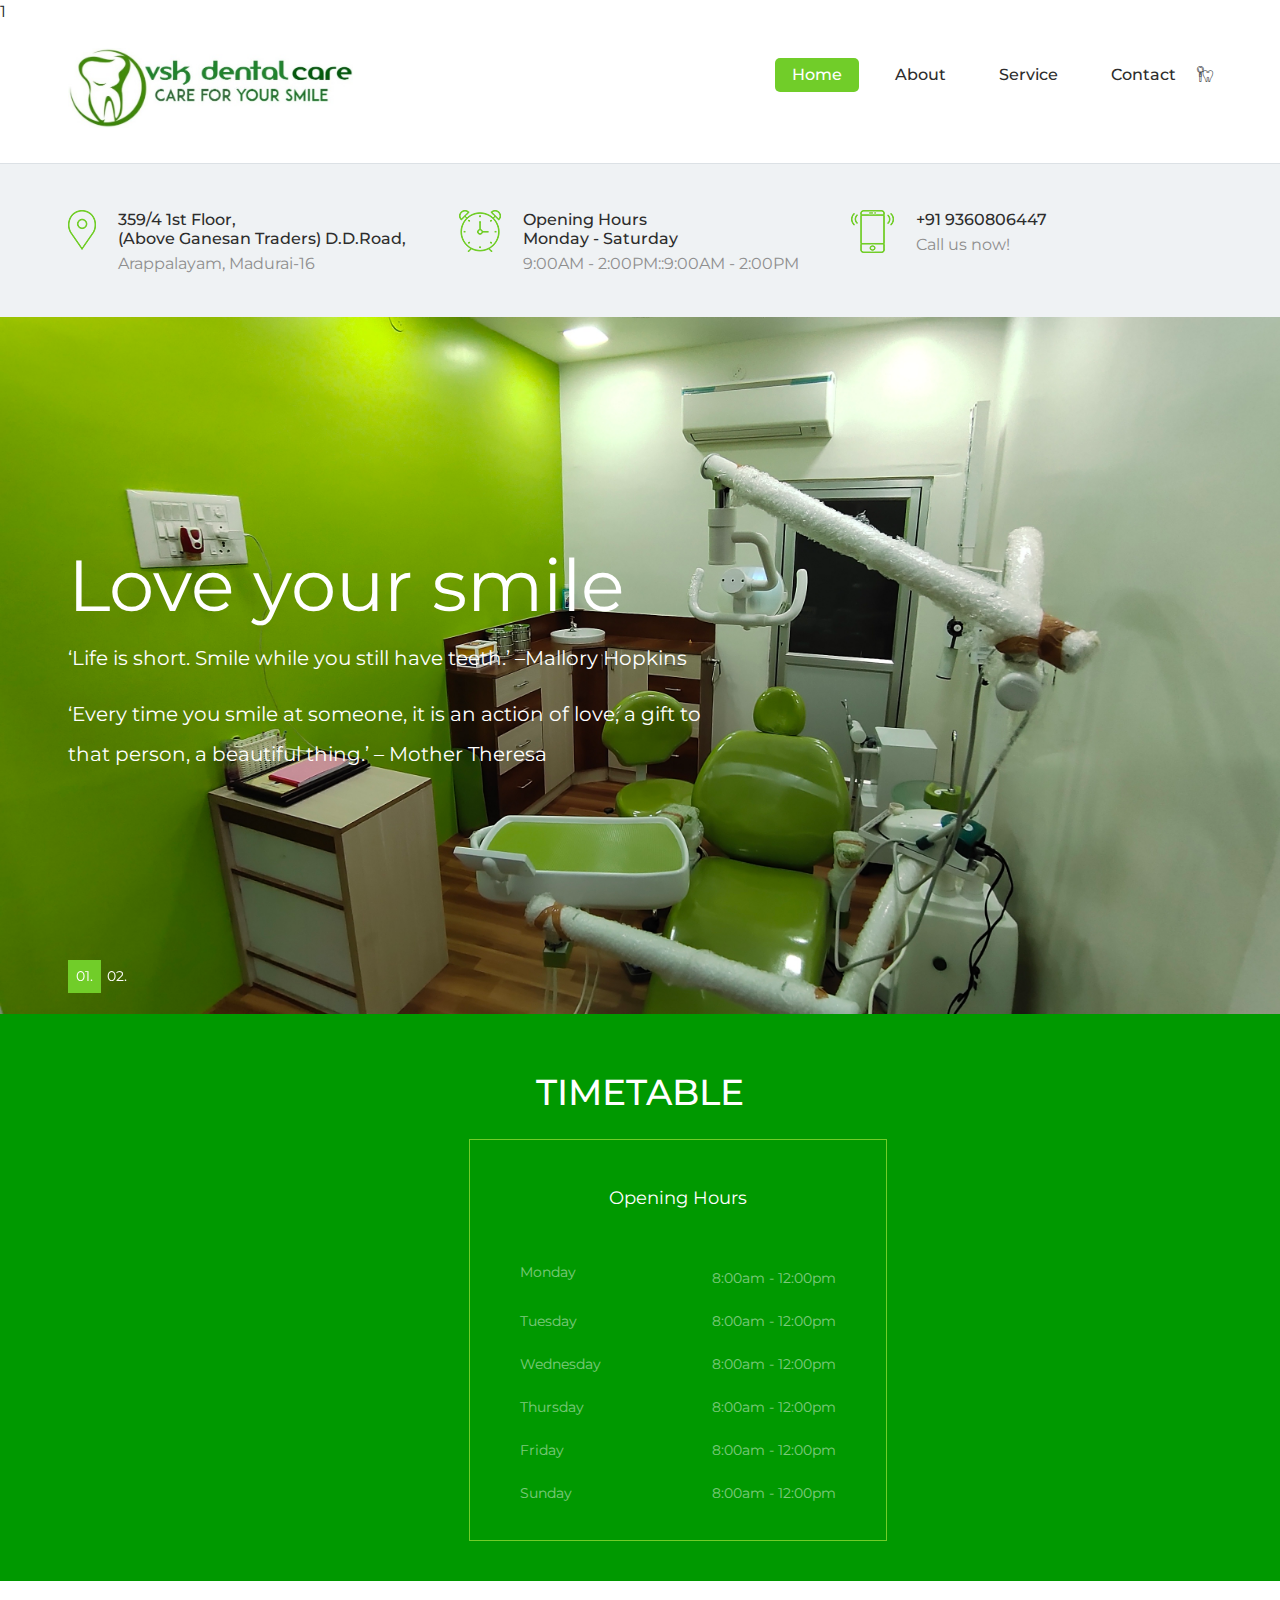
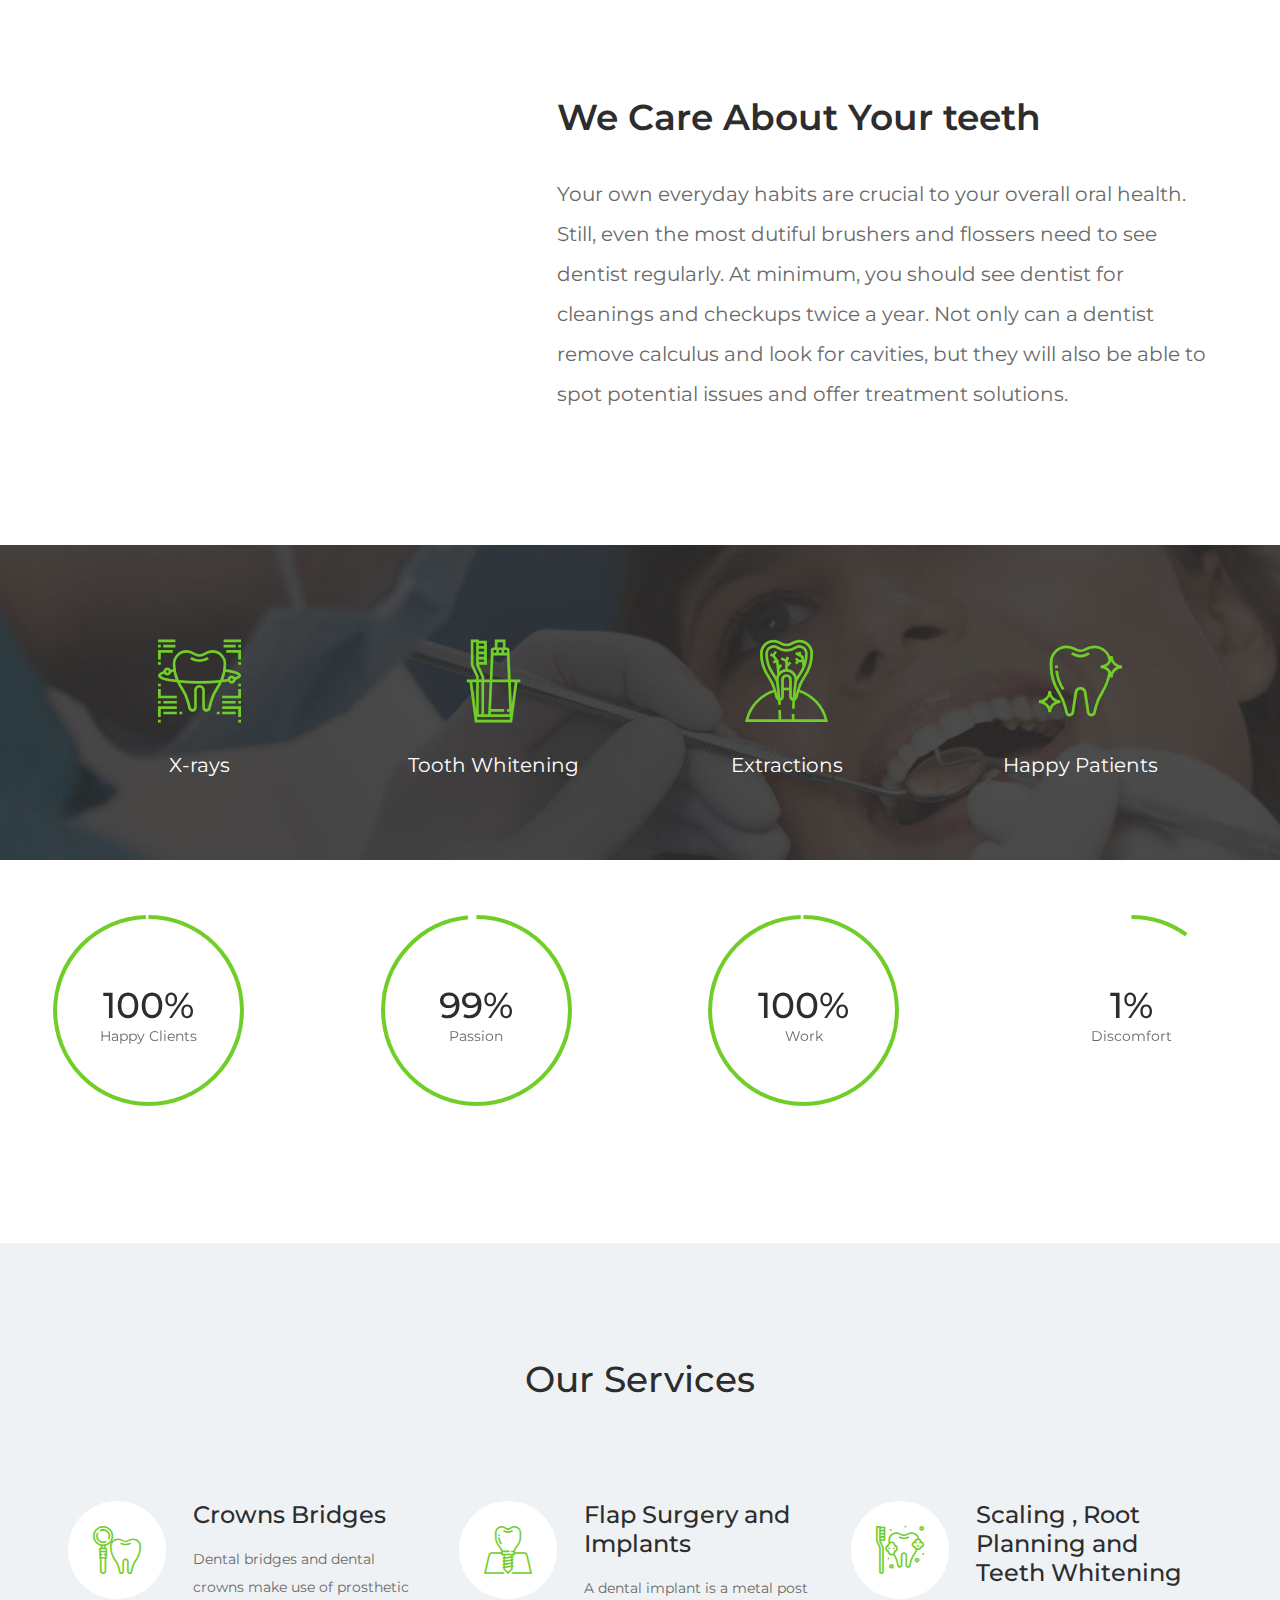
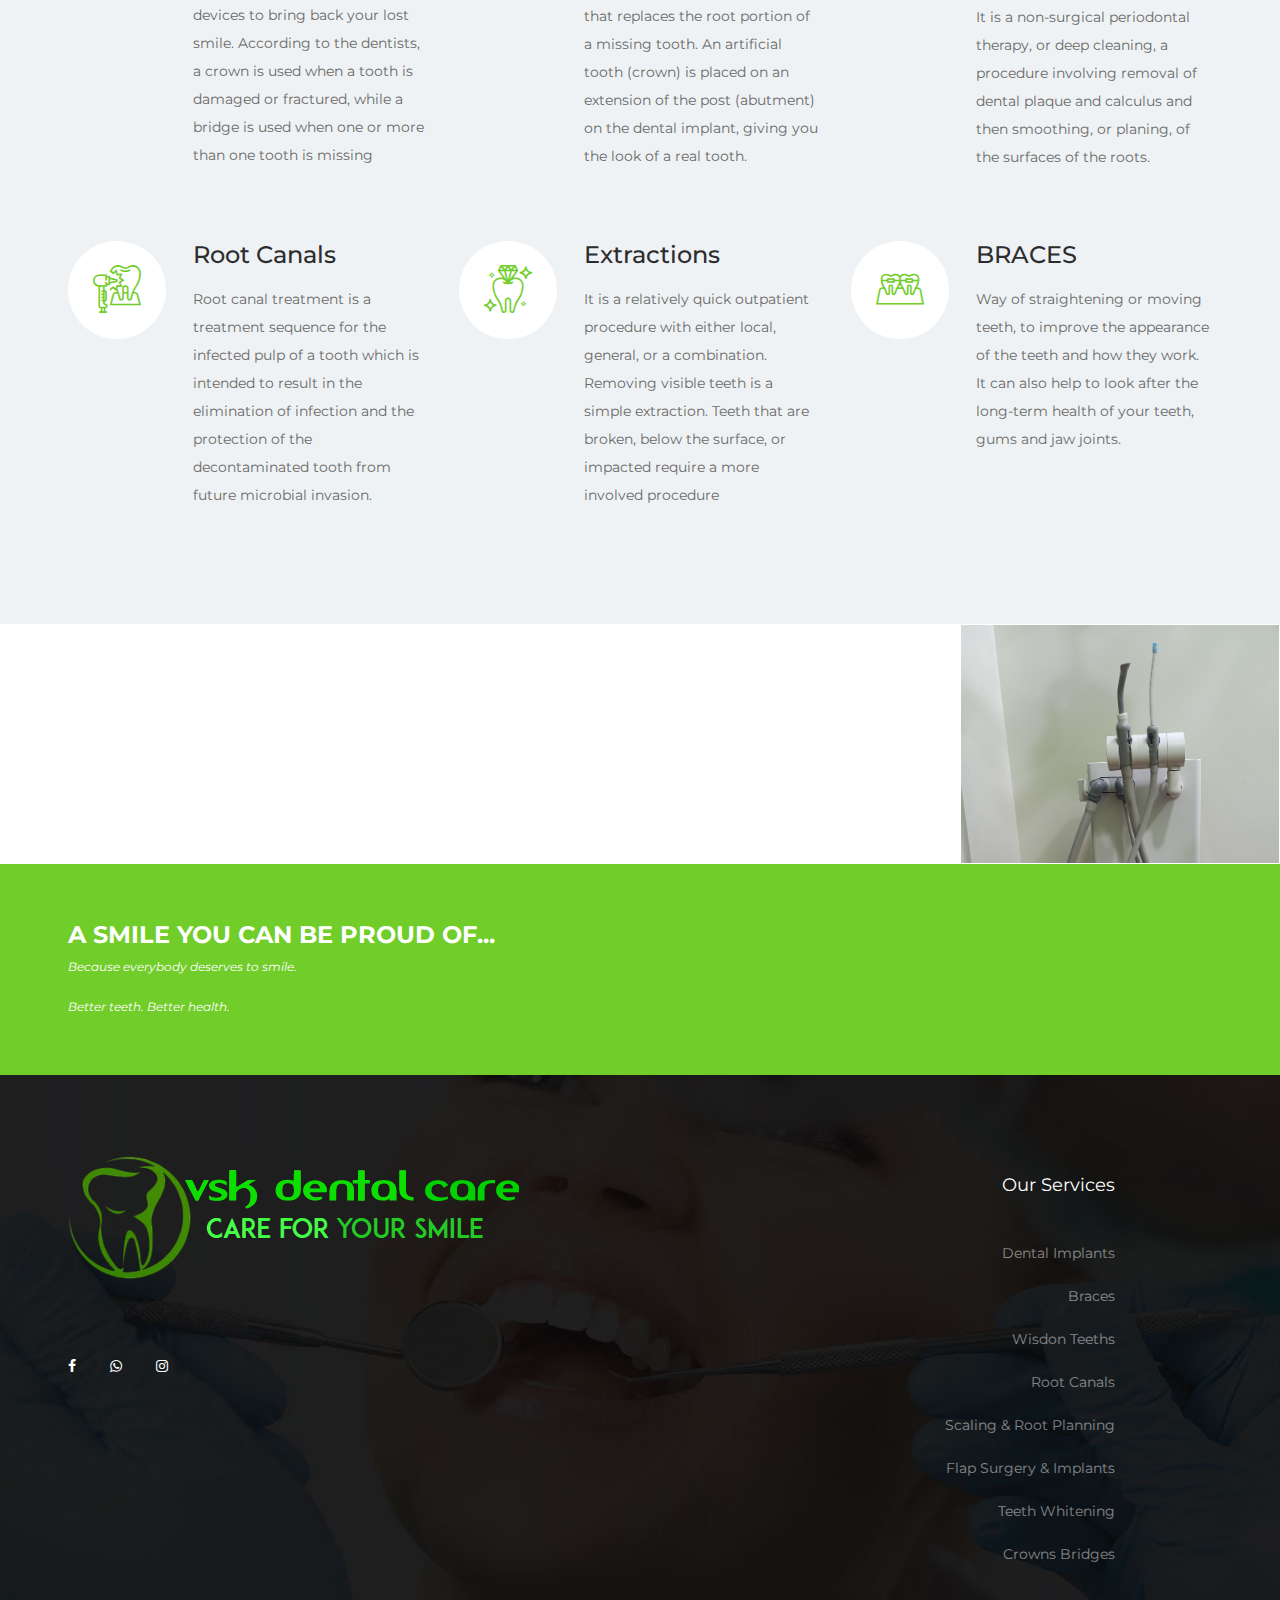
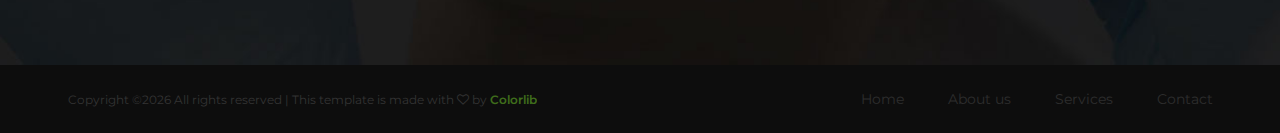
==== commit 58327f89: "chumma" ====
--- a/index.html
+++ b/index.html
@@ -72,7 +72,8 @@
 						</div>
 						<div class="hi-content">
 							<h6>Opening Hours</h6>
-							<p>Mon - Sat: 8:00 am - 19:00 pm</p>
+							<h6>Monday - Saturday</h6>
+							<p>9:00AM - 2:00PM::9:00AM - 2:00PM</p>
 						</div>
 					</div>
 					<div class="col-lg-4 col-md-6 hi-item">
@@ -329,10 +330,11 @@
 	<!-- Newsletter section -->
 	<section class="newsletter-section spad">
 		<div class="container">
-			<div align="center" class="row">
+			<div align="left" class="row">
 				<div class="col-lg-12 banner-text text-white">
-					<h4>MISS PANNADHINGA APRM VARUTHA PADUVIGA</h4>
-					<p>*Lorem ipsum dolor sit amet, consectetur adipiscing elit. Donec malesuada lorem maximus.</p>
+					<h4>A SMILE YOU CAN BE PROUD OF...</h4>
+					<p>Because everybody deserves to smile.</p>
+					<P>Better teeth. Better health.</P>
 				</div>
 			</div>
 		</div>
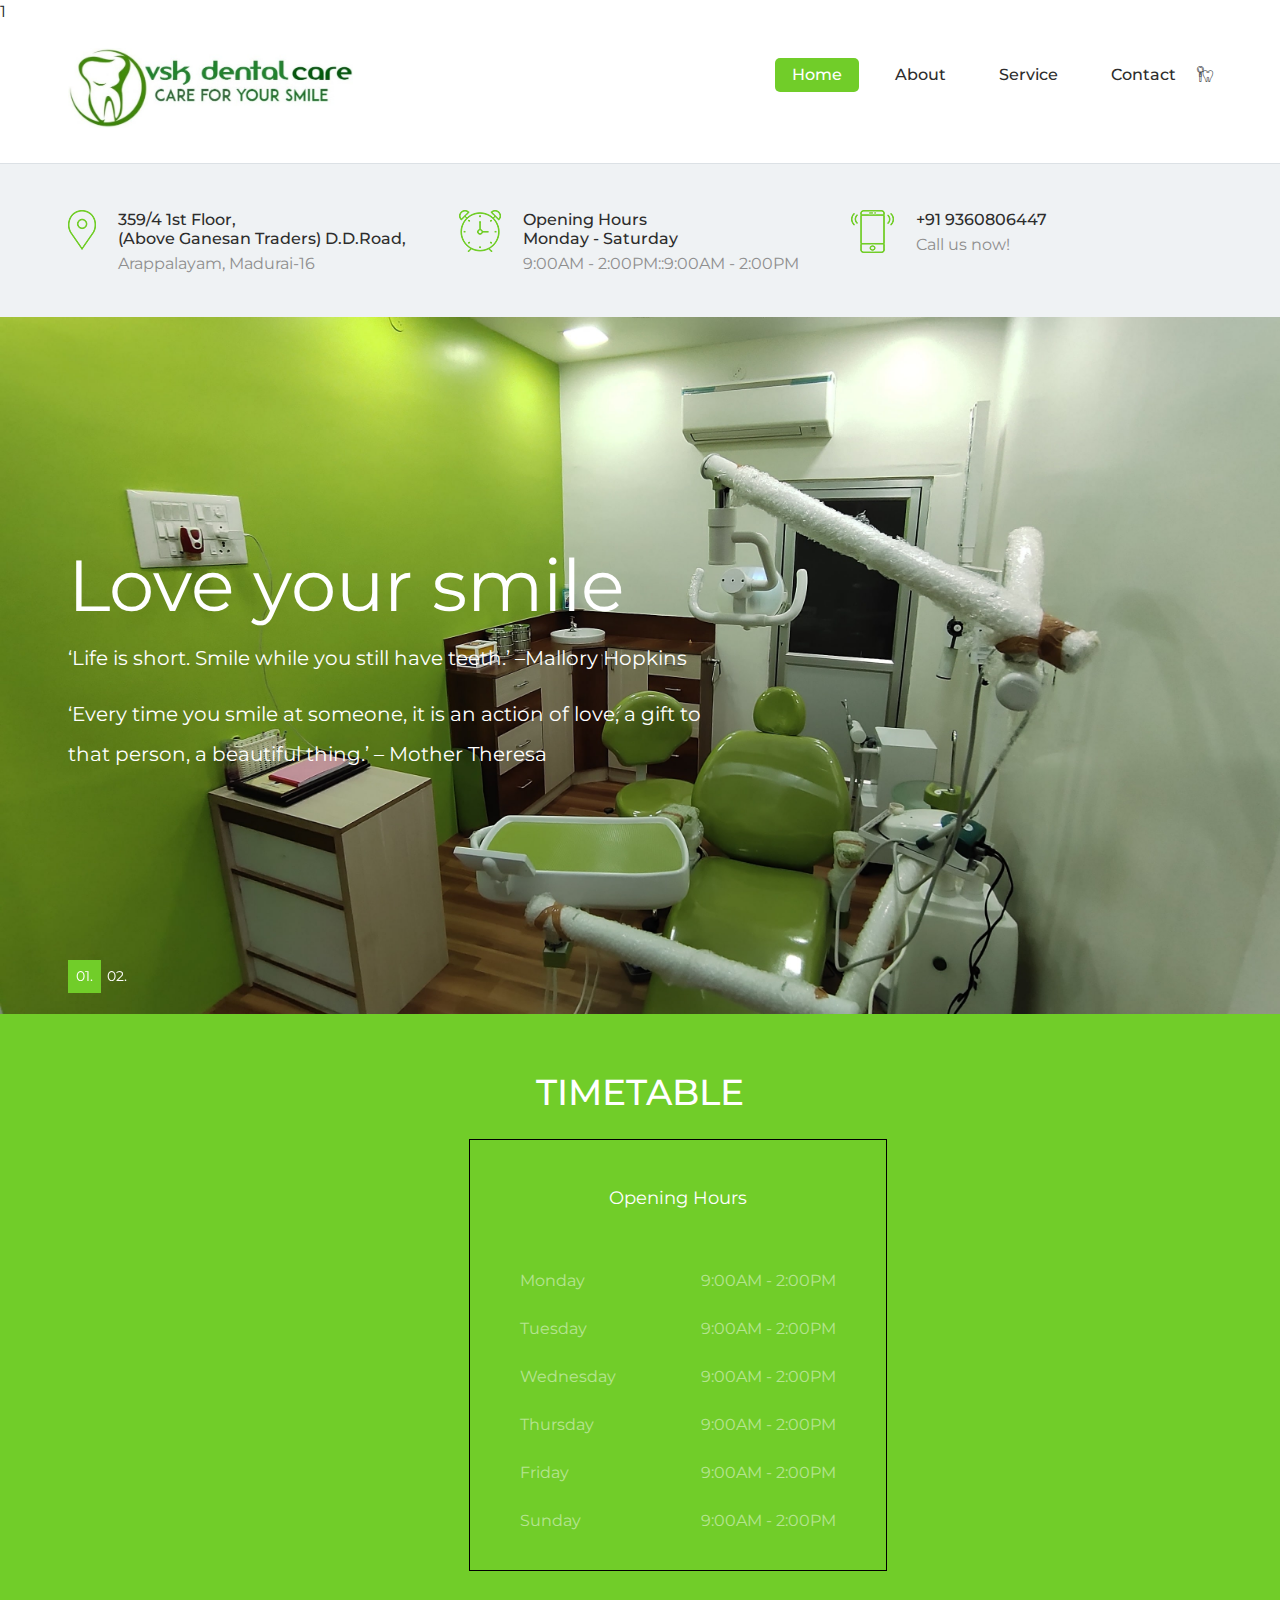
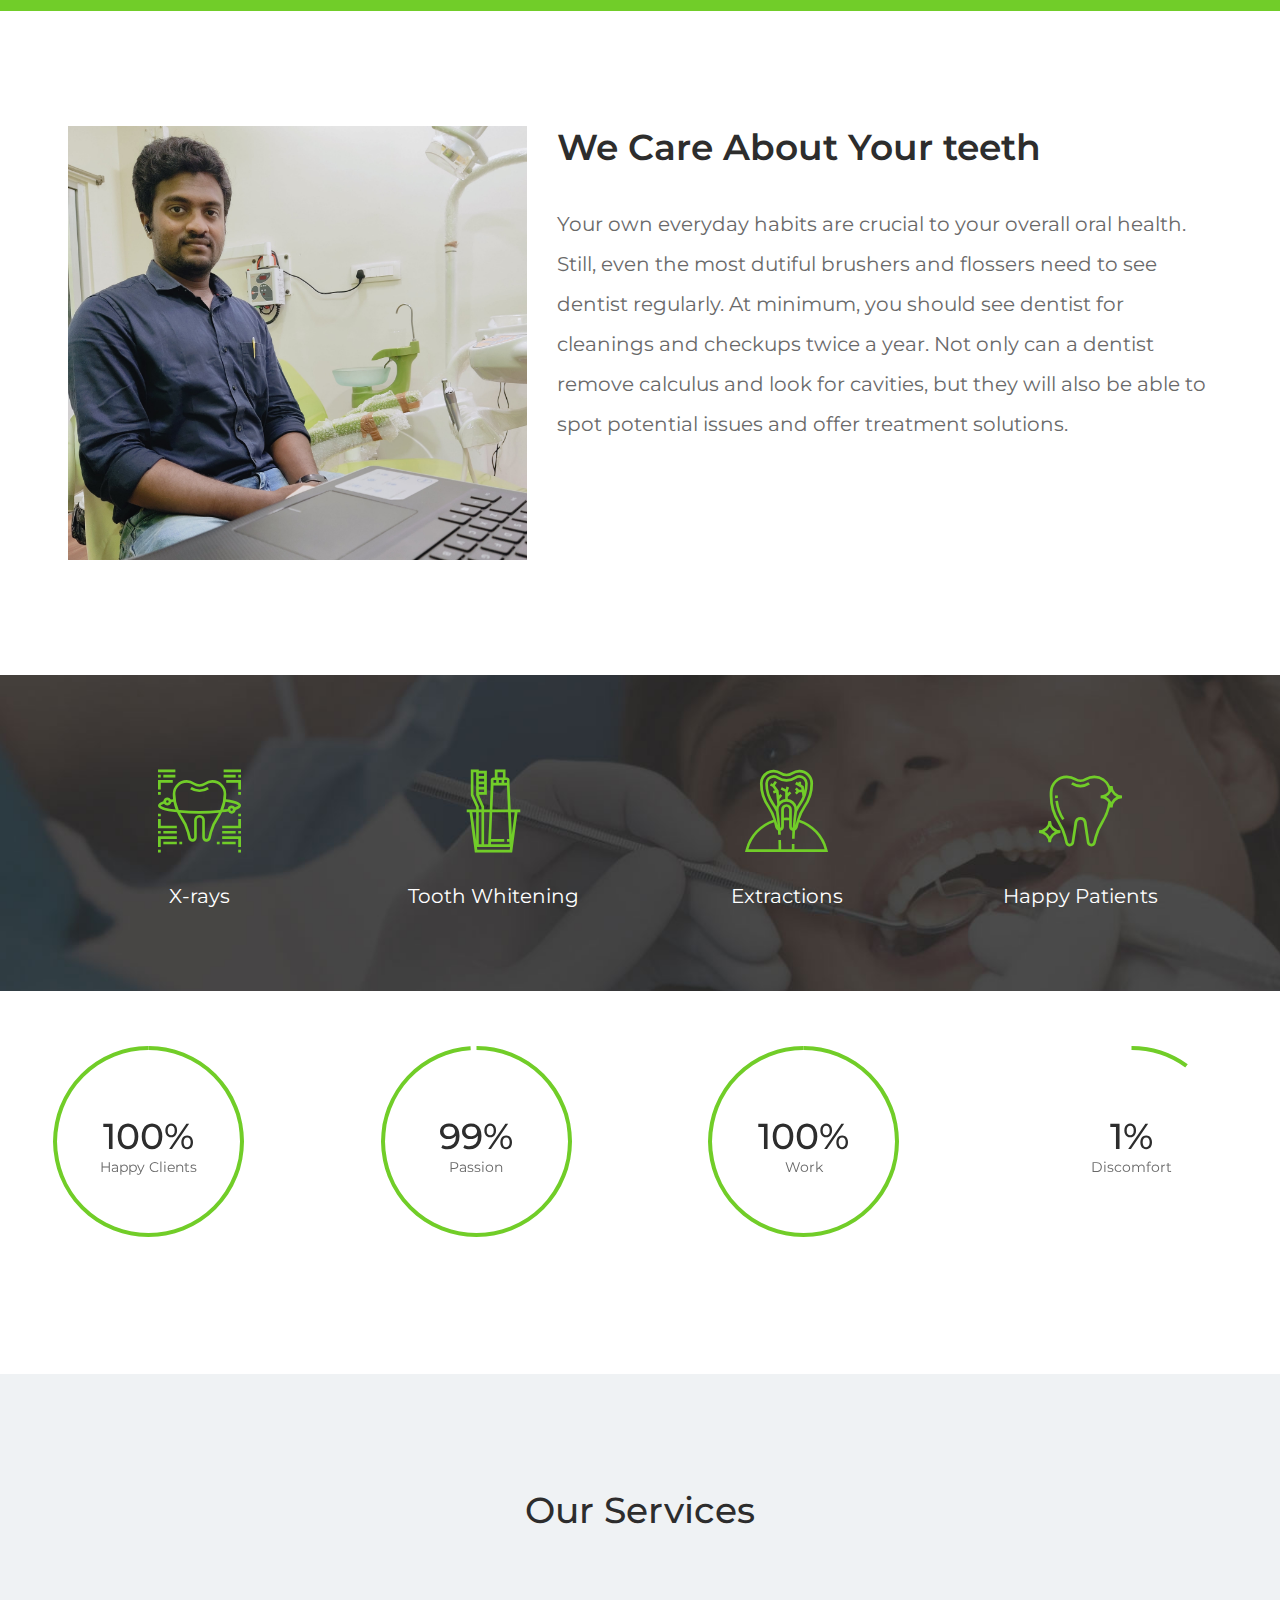
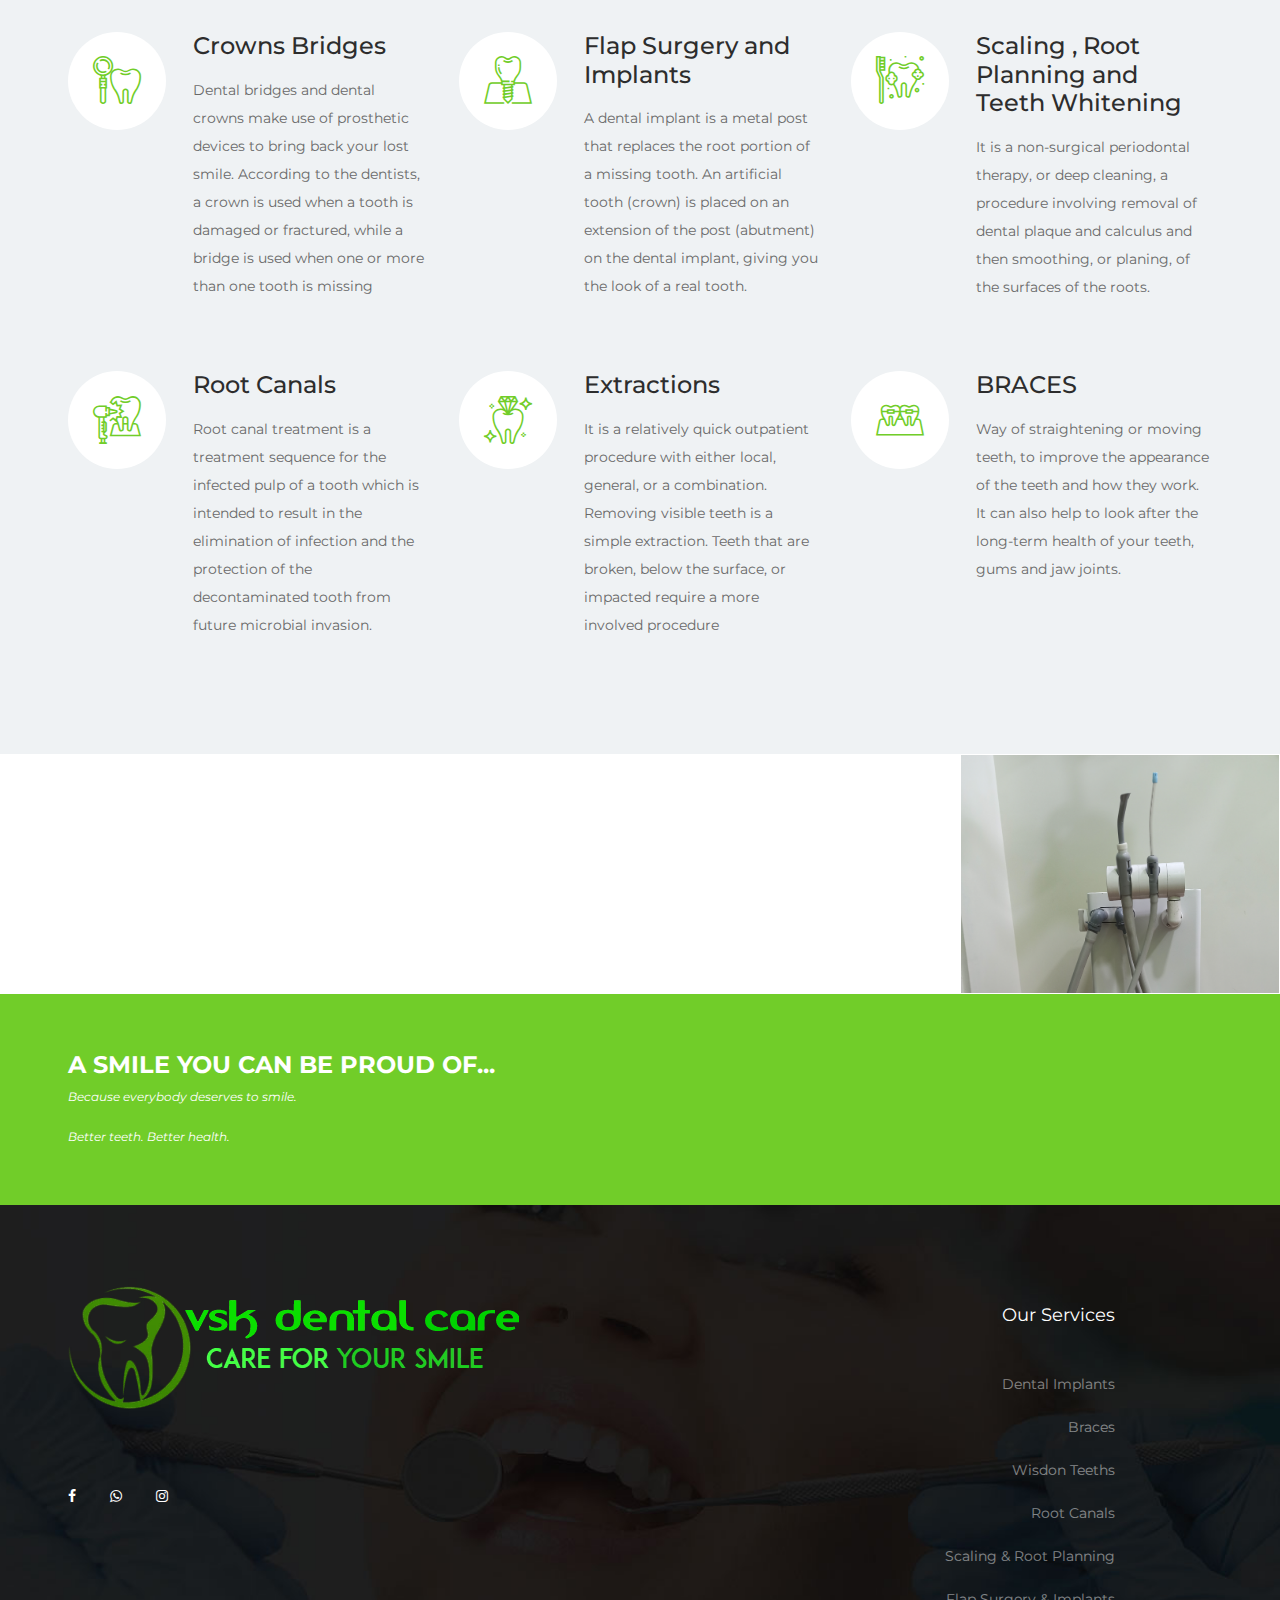
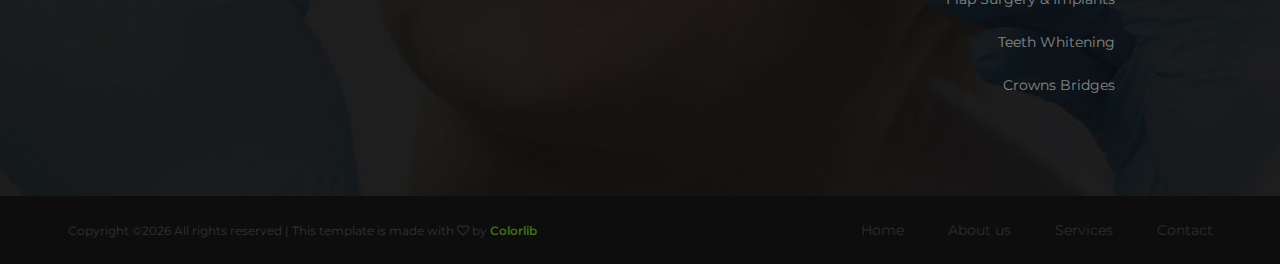
==== commit ae994acd: "v" ====
--- a/index.html
+++ b/index.html
@@ -127,7 +127,7 @@
 
 
 	<!-- Banner section -->
-	<section class="banner-section" style="background-color: #009900">
+	<section class="banner-section" style="background-color: #71cd29">
 		<div class="container">
 			<div class="row" align="center" >
 				<div class="col-lg-12 banner-text text-white">
@@ -139,28 +139,28 @@
 							<div class="timetable-content">
 								<table style="font-size: 100px">
 									<tr>
-										<td class="fw-title">Monday</td>
-										<td>8:00am - 12:00pm</td>
+										<td>Monday</td>
+										<td>9:00AM - 2:00PM</td>
 									</tr>
 									<tr>
 										<td>Tuesday</td>
-										<td>8:00am - 12:00pm</td>
+										<td>9:00AM - 2:00PM</td>
 									</tr>
 									<tr>
 										<td>Wednesday</td>
-										<td>8:00am - 12:00pm</td>
+										<td>9:00AM - 2:00PM</td>
 									</tr>
 									<tr>
 										<td>Thursday</td>
-										<td>8:00am - 12:00pm</td>
+										<td>9:00AM - 2:00PM</td>
 									</tr>
 									<tr>
 										<td>Friday</td>
-										<td>8:00am - 12:00pm</td>
+										<td>9:00AM - 2:00PM</td>
 									</tr>
 									<tr>
 										<td>Sunday</td>
-										<td>8:00am - 12:00pm</td>
+										<td>9:00AM - 2:00PM</td>
 									</tr>
 								</table>
 							</div>
--- a/css/style.css
+++ b/css/style.css
@@ -987,7 +987,7 @@
 }
 
 .footer-widget .fw-timetable {
-  border: 1px solid #71cd29;
+  border: 1px solid #000000;
   padding: 45px 30px 25px;
   max-width: 418px;
   margin-left: auto;
@@ -1012,8 +1012,8 @@
 .footer-widget .fw-timetable table td {
   
   opacity: 0.48;
-  font-size: 14px;
-  padding: 11px 0;
+  font-size: 16px;
+  padding: 12px 0;
 }
 
 .footer-widget .fw-timetable table td:nth-child(2) {
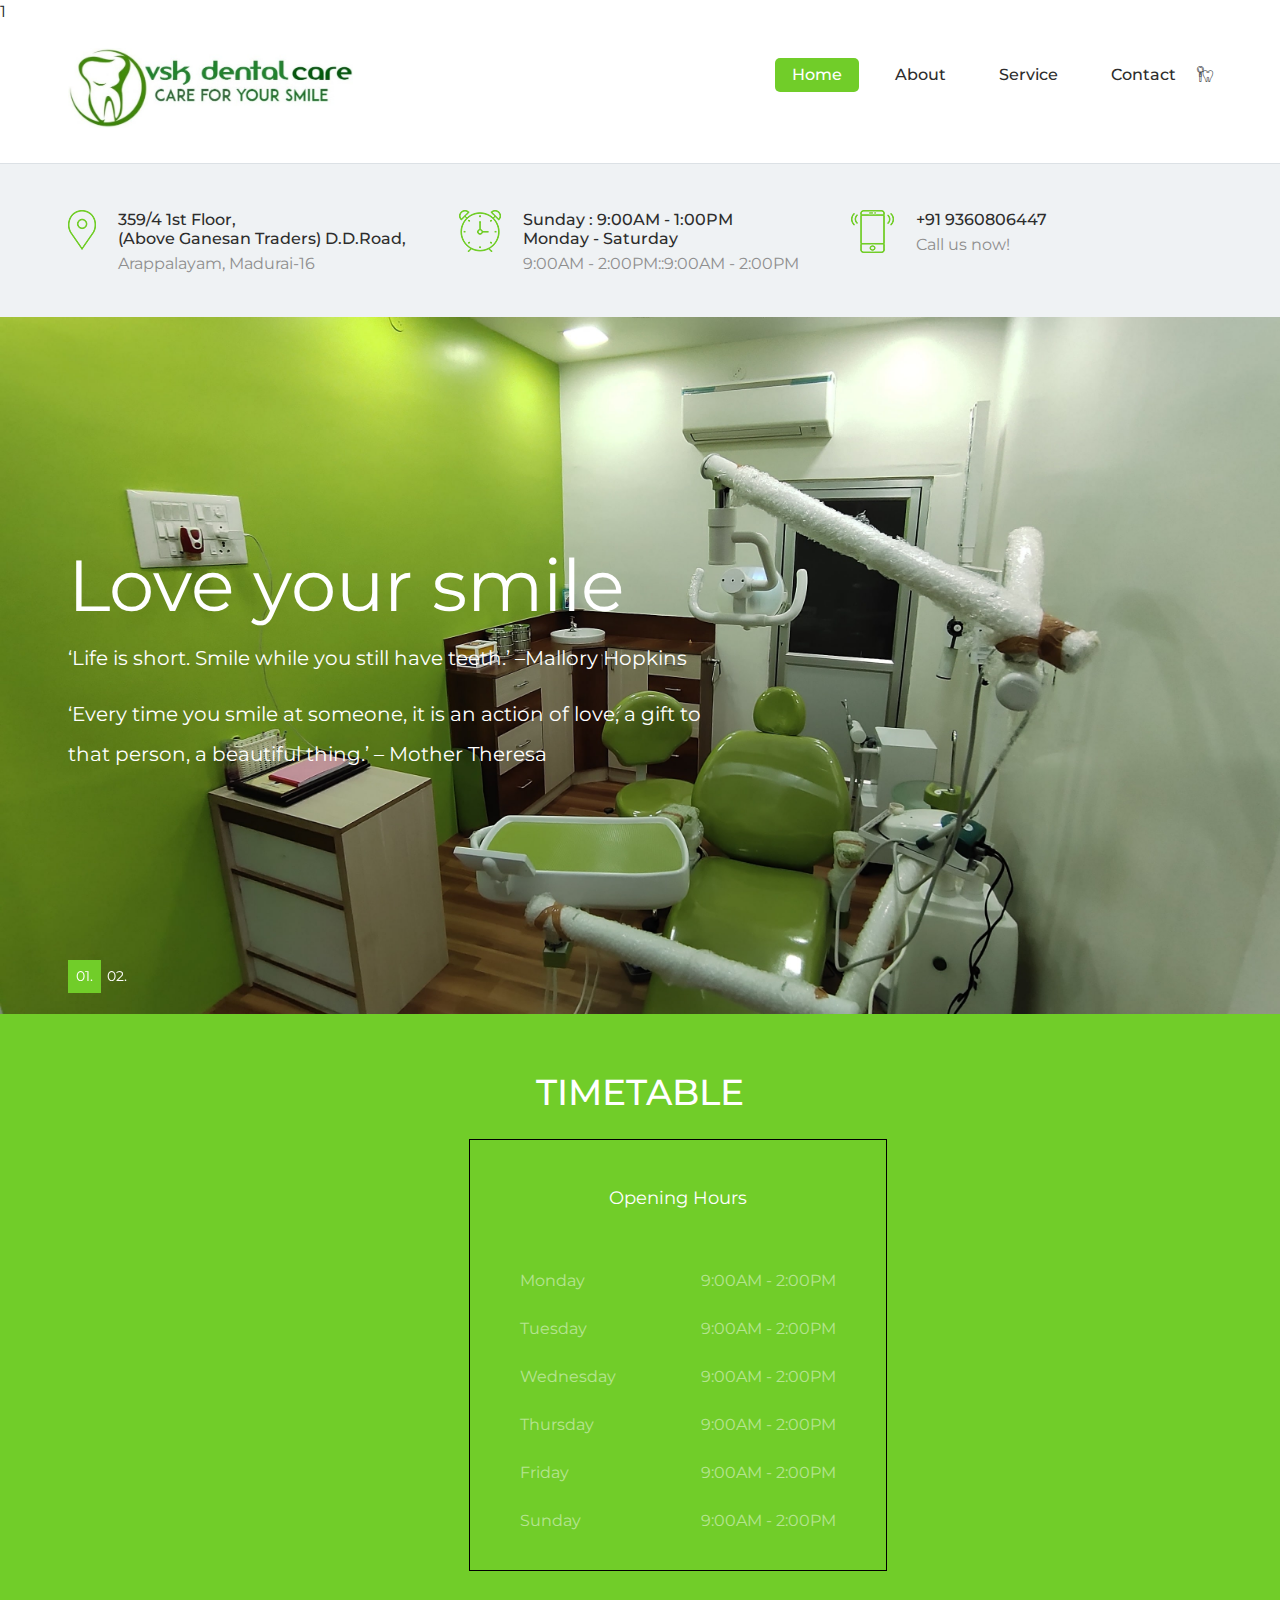
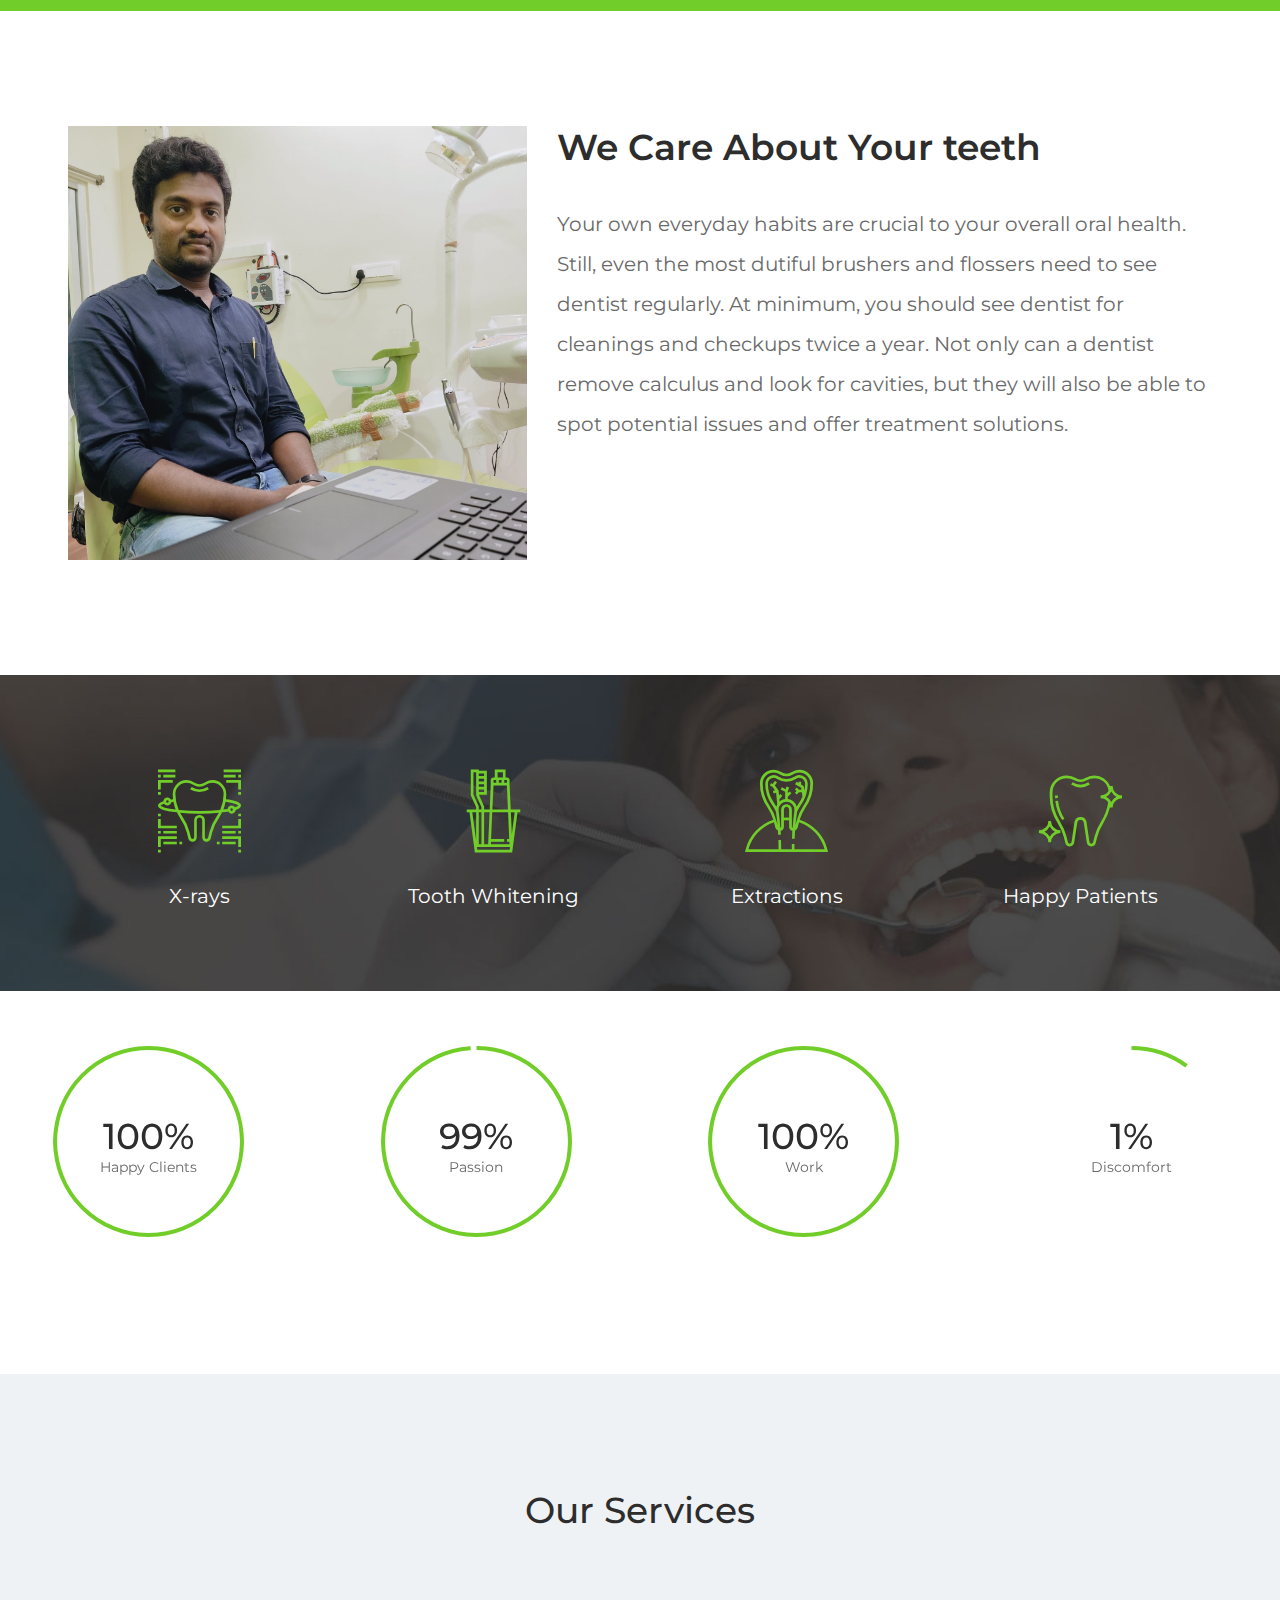
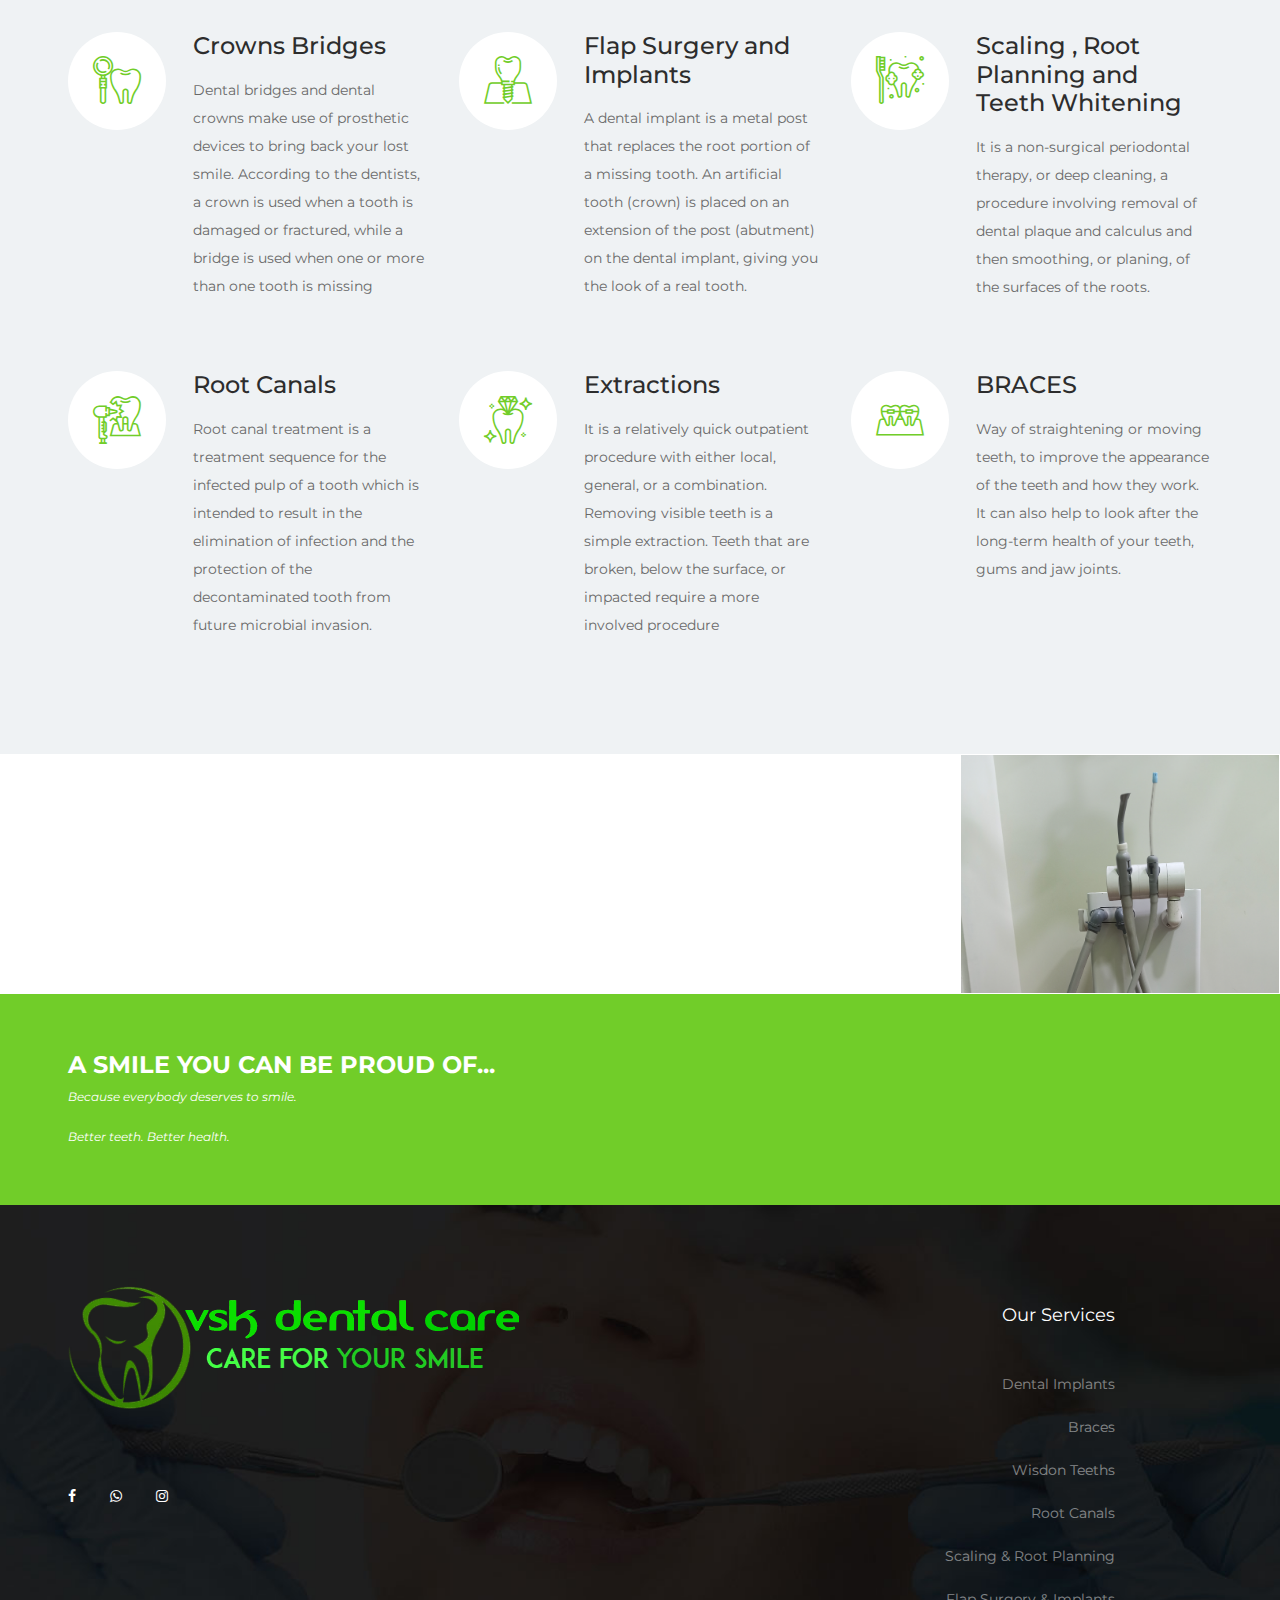
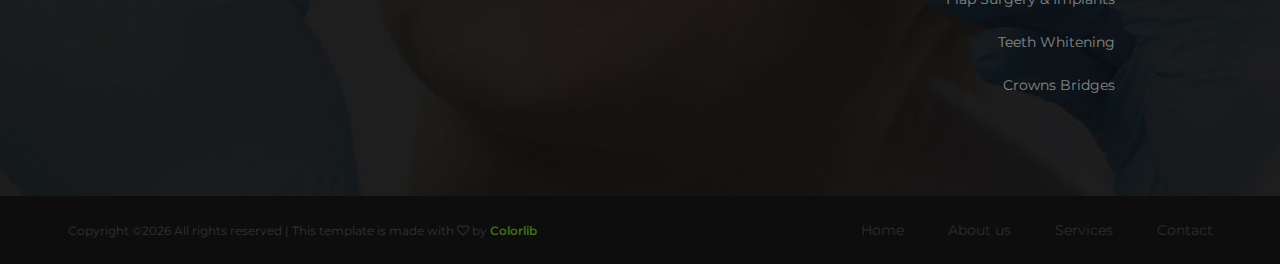
==== commit e422aee0: "dc" ====
--- a/index.html
+++ b/index.html
@@ -71,7 +71,7 @@
 							<img src="img/icons/clock.png" alt="">
 						</div>
 						<div class="hi-content">
-							<h6>Opening Hours</h6>
+							<h6>Sunday : 9:00AM - 1:00PM</h6>
 							<h6>Monday - Saturday</h6>
 							<p>9:00AM - 2:00PM::9:00AM - 2:00PM</p>
 						</div>
@@ -110,7 +110,7 @@
 				</div>
 			</div>
 			<!-- item -->
-			<div class="hs-item set-bg text-white" data-setbg="img/slide-1.jpg">
+			<div class="hs-item set-bg text-white" data-setbg="img/slide-2.jpg">
 				<div class="container">
 					<div class="row">
 						<div class="col-xl-7">
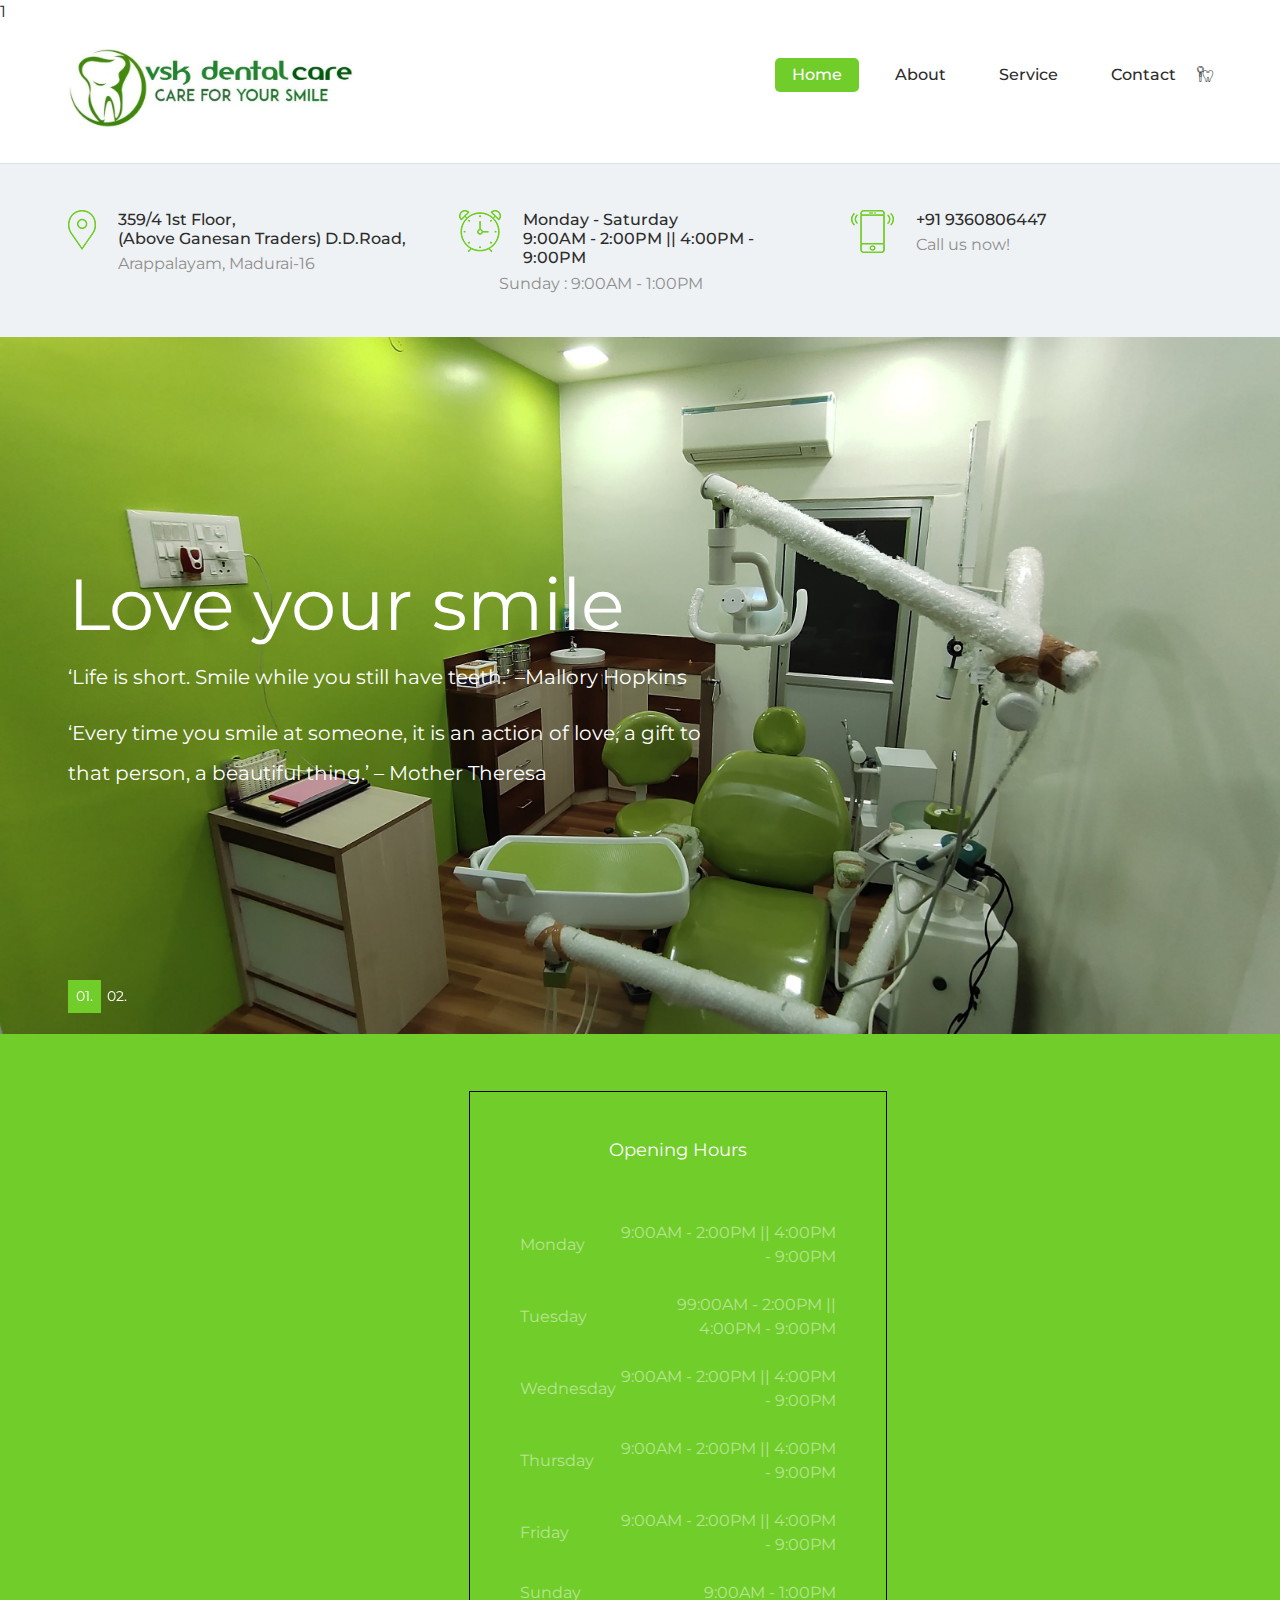
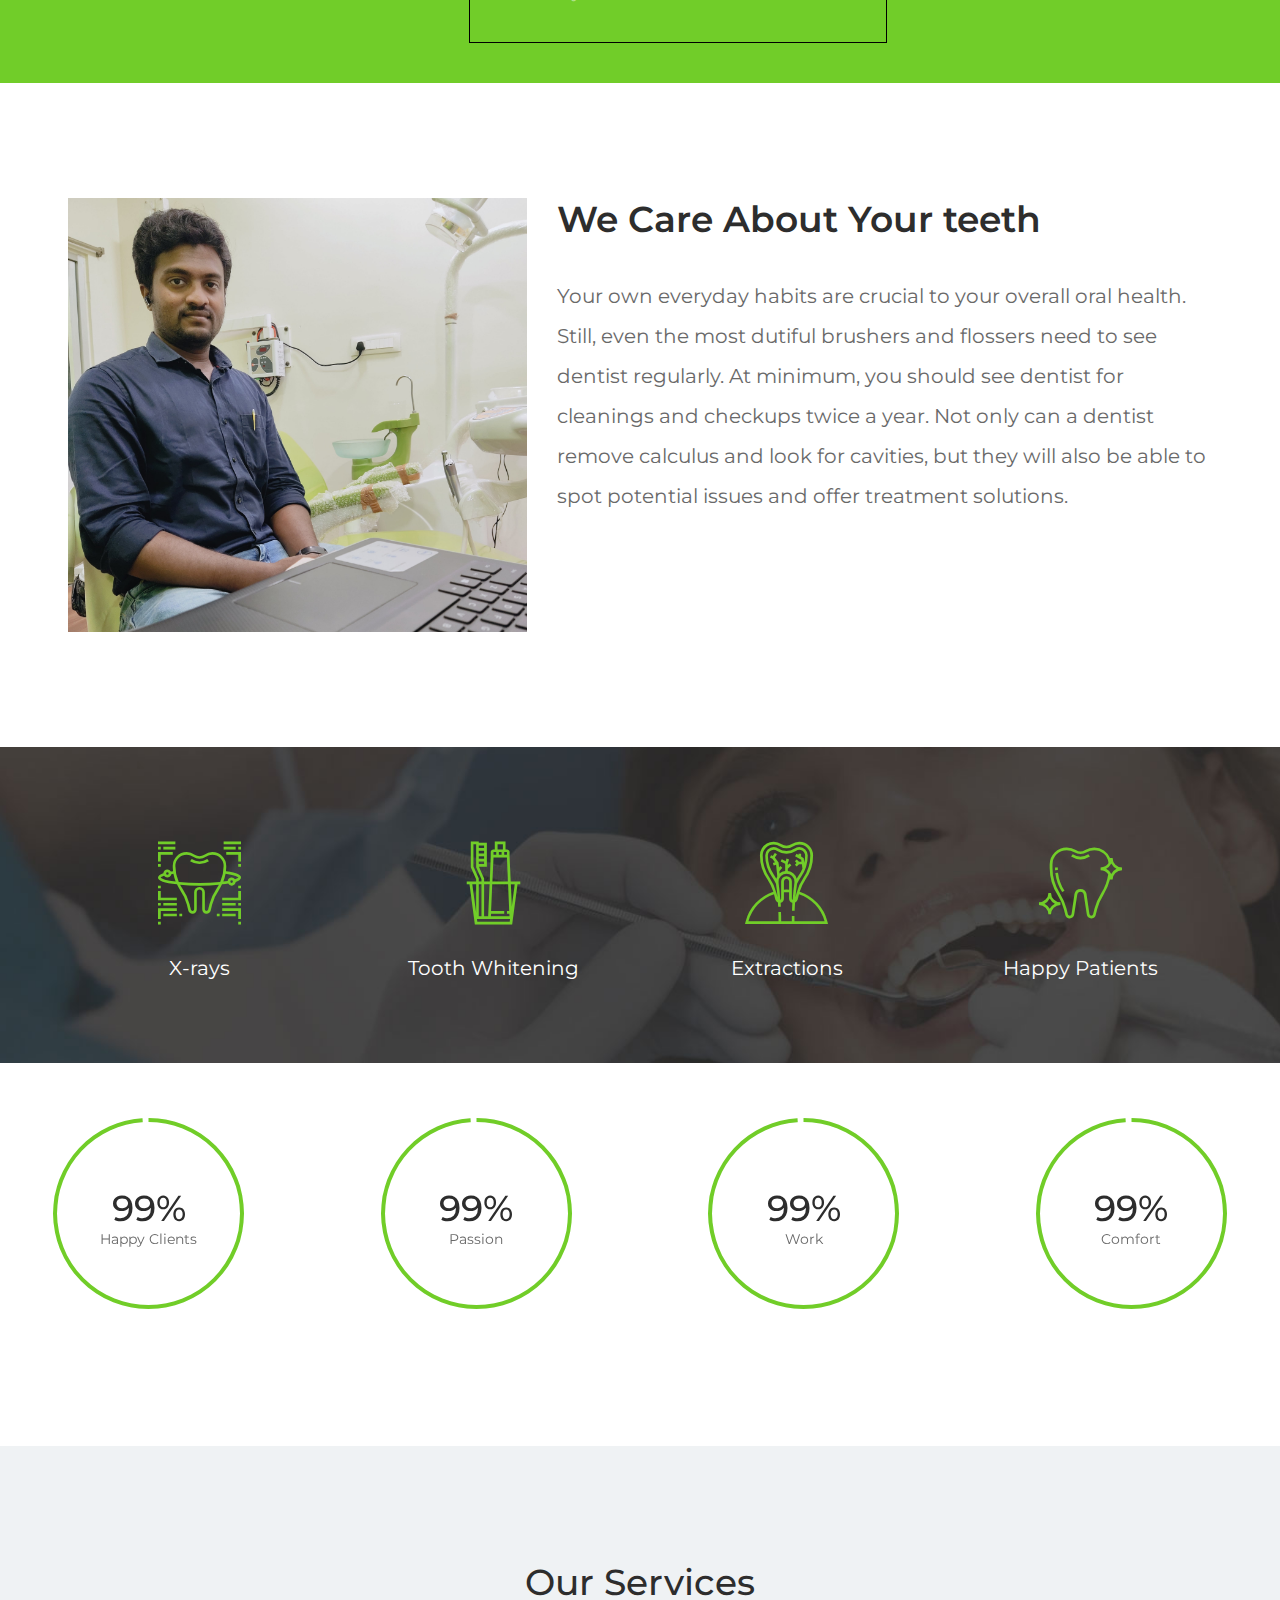
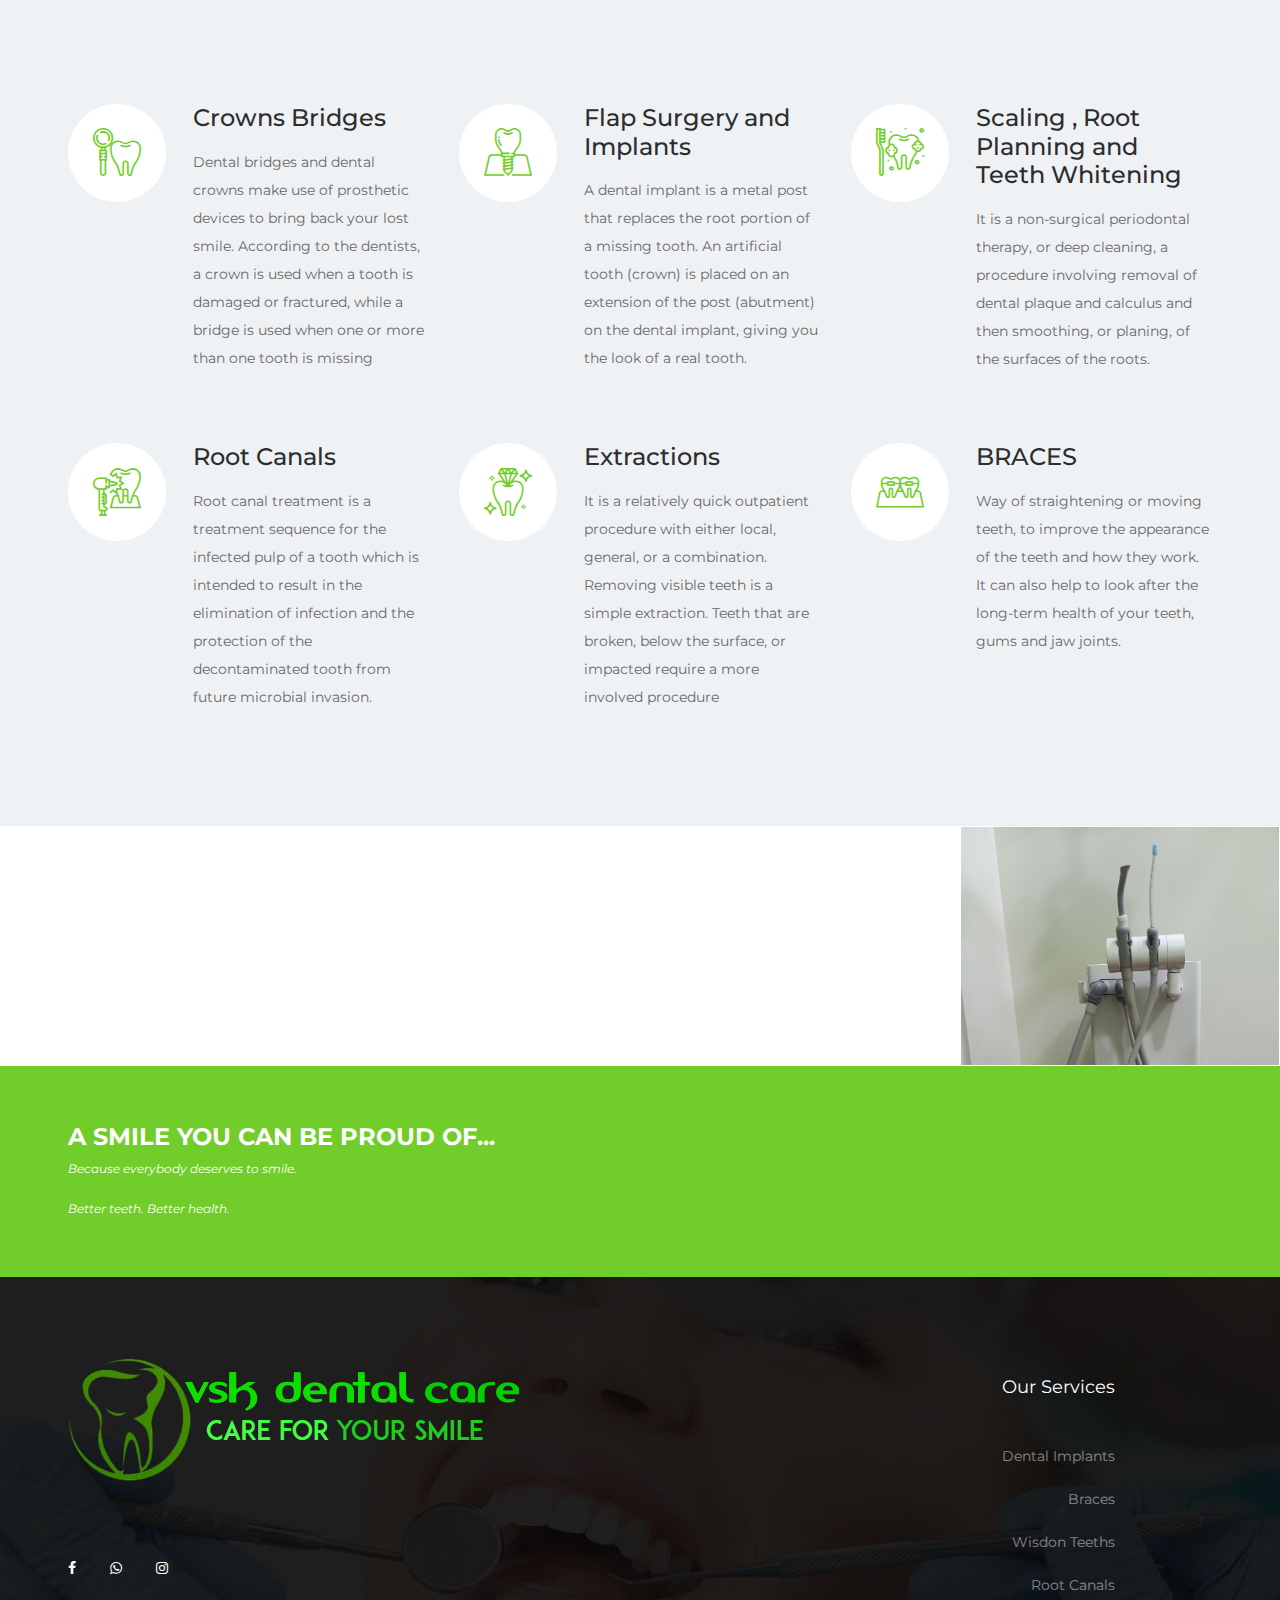
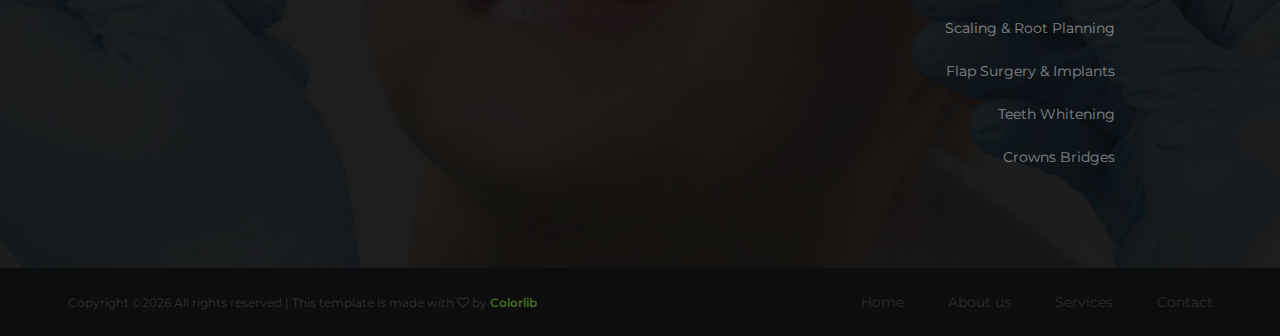
==== commit d58d3b1a: "asdf" ====
--- a/index.html
+++ b/index.html
@@ -71,9 +71,9 @@
 							<img src="img/icons/clock.png" alt="">
 						</div>
 						<div class="hi-content">
-							<h6>Sunday : 9:00AM - 1:00PM</h6>
 							<h6>Monday - Saturday</h6>
-							<p>9:00AM - 2:00PM::9:00AM - 2:00PM</p>
+							<h6>9:00AM - 2:00PM || 4:00PM - 9:00PM</h6>
+							<p>Sunday : 9:00AM - 1:00PM</p>
 						</div>
 					</div>
 					<div class="col-lg-4 col-md-6 hi-item">
@@ -131,37 +131,39 @@
 		<div class="container">
 			<div class="row" align="center" >
 				<div class="col-lg-12 banner-text text-white">
-					<h2>TIMETABLE</h2><br>
+					<!-- <h2>TIMETABLE</h2><br> -->
 					<div class="col-lg-5 col-md-7">
 					<div class="footer-widget">
 						<div class="fw-timetable">
 							<div class="fw-title">Opening Hours</div>
 							<div class="timetable-content">
-								<table style="font-size: 100px">
+								<table style="font-size: 500px">
+									<table style="color:rgb(255,255,255);">
 									<tr>
 										<td>Monday</td>
-										<td>9:00AM - 2:00PM</td>
+										<td>9:00AM - 2:00PM || 4:00PM - 9:00PM</td>
 									</tr>
 									<tr>
 										<td>Tuesday</td>
-										<td>9:00AM - 2:00PM</td>
+										<td>99:00AM - 2:00PM || 4:00PM - 9:00PM</td>
 									</tr>
 									<tr>
 										<td>Wednesday</td>
-										<td>9:00AM - 2:00PM</td>
+										<td>9:00AM - 2:00PM || 4:00PM - 9:00PM</td>
 									</tr>
 									<tr>
 										<td>Thursday</td>
-										<td>9:00AM - 2:00PM</td>
+										<td>9:00AM - 2:00PM || 4:00PM - 9:00PM</td>
 									</tr>
 									<tr>
 										<td>Friday</td>
-										<td>9:00AM - 2:00PM</td>
+										<td>9:00AM - 2:00PM || 4:00PM - 9:00PM</td>
 									</tr>
 									<tr>
 										<td>Sunday</td>
-										<td>9:00AM - 2:00PM</td>
-									</tr>
+										<td>9:00AM - 1:00PM</td>
+									</tr>
+								</table>
 								</table>
 							</div>
 						</div>
@@ -224,16 +226,16 @@
 				<h3 class="el-title"></h3>	
 				<div class="row">
 					<div class="col-lg-3 col-sm-6 cp-item">
-						<div class="circle-progress" data-cptitle="Happy Clients" data-cpid="id-1" data-cpvalue="100" data-cpcolor="#71cd28"></div>
+						<div class="circle-progress" data-cptitle="Happy Clients" data-cpid="id-1" data-cpvalue="99" data-cpcolor="#71cd28"></div>
 					</div>
 					<div class="col-lg-3 col-sm-6 cp-item">
 						<div class="circle-progress" data-cptitle="Passion" data-cpid="id-2" data-cpvalue="99" data-cpcolor="#71cd28"></div>
 					</div>
 					<div class="col-lg-3 col-sm-6 cp-item">
-						<div class="circle-progress" data-cptitle="Work" data-cpid="id-3" data-cpvalue="100" data-cpcolor="#71cd28"></div>
+						<div class="circle-progress" data-cptitle="Work" data-cpid="id-3" data-cpvalue="99" data-cpcolor="#71cd28"></div>
 					</div>
 					<div class="col-lg-3 col-sm-6 cp-item">
-						<div class="circle-progress" data-cptitle="Discomfort" data-cpid="id-4" data-cpvalue="1" data-cpcolor="#71cd28"></div>
+						<div class="circle-progress" data-cptitle="Comfort" data-cpid="id-4" data-cpvalue="99" data-cpcolor="#71cd28"></div>
 					</div>
 				</div>
 			</div>
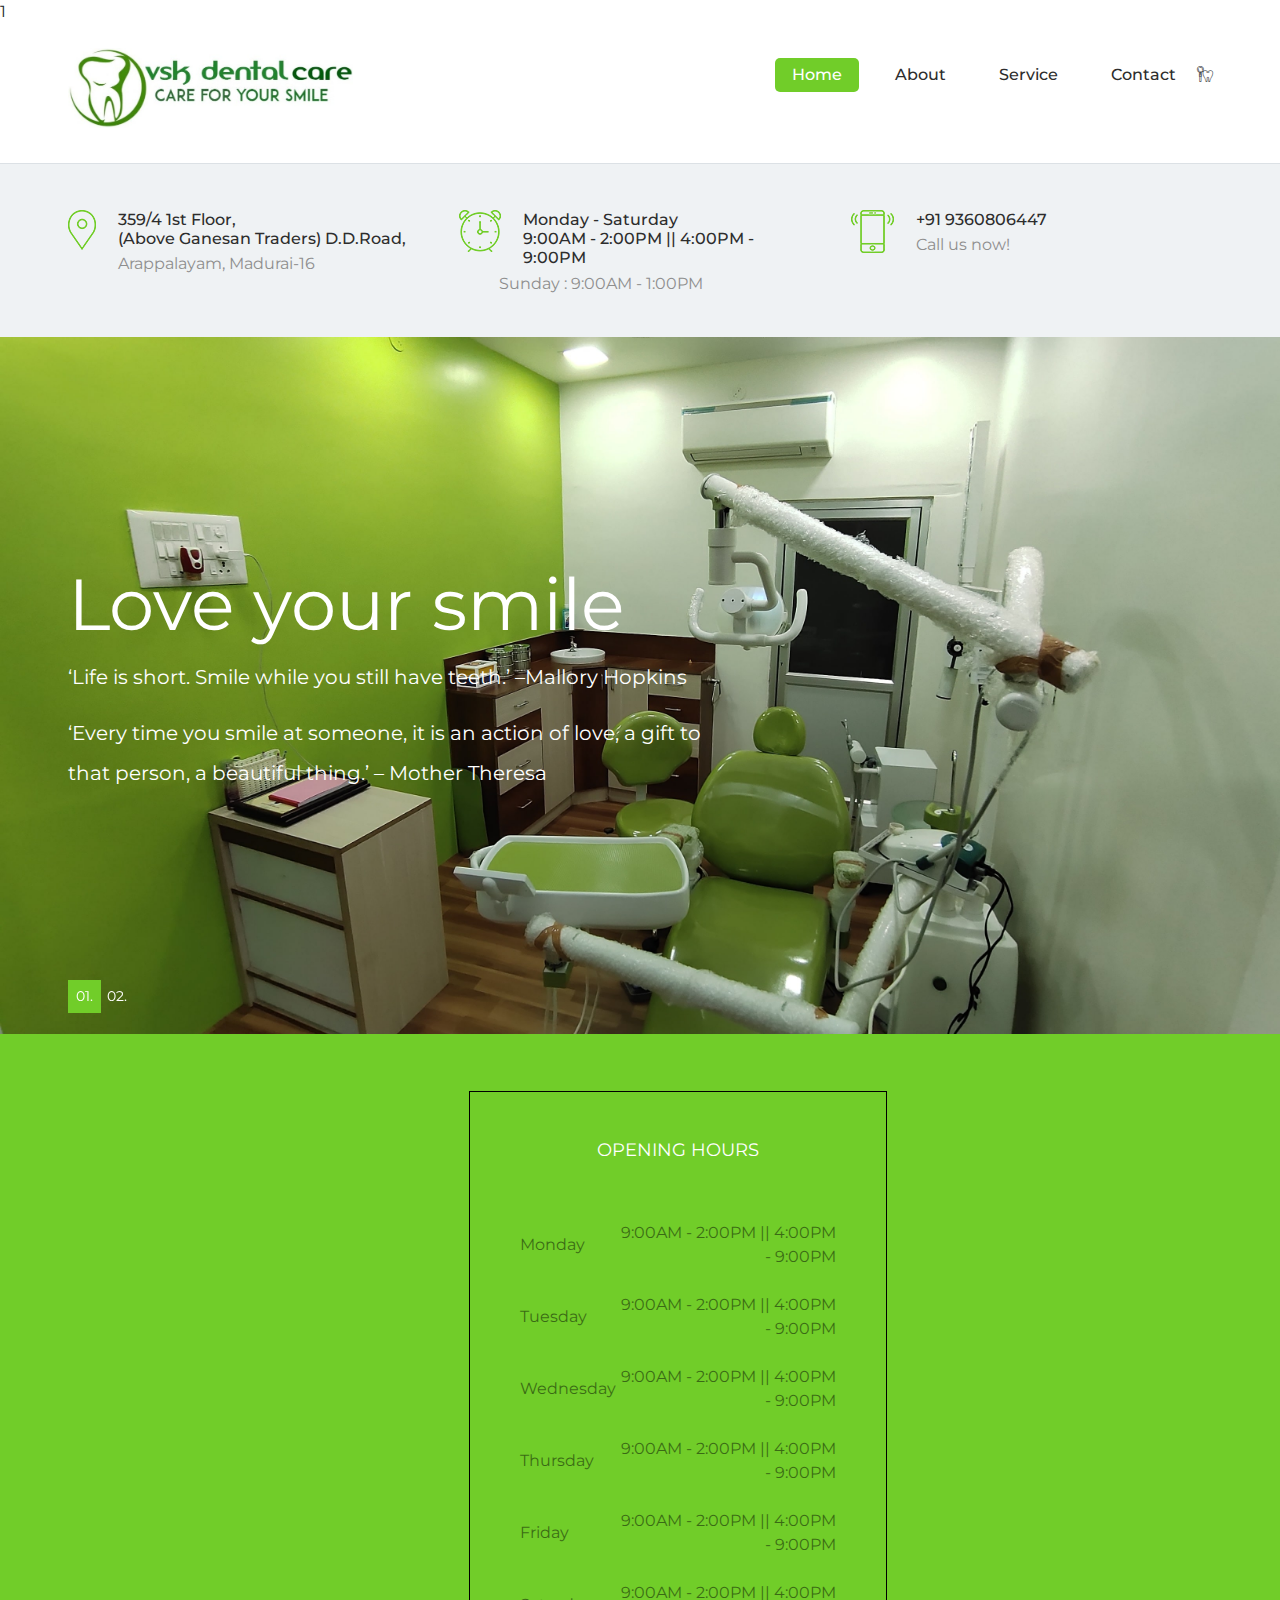
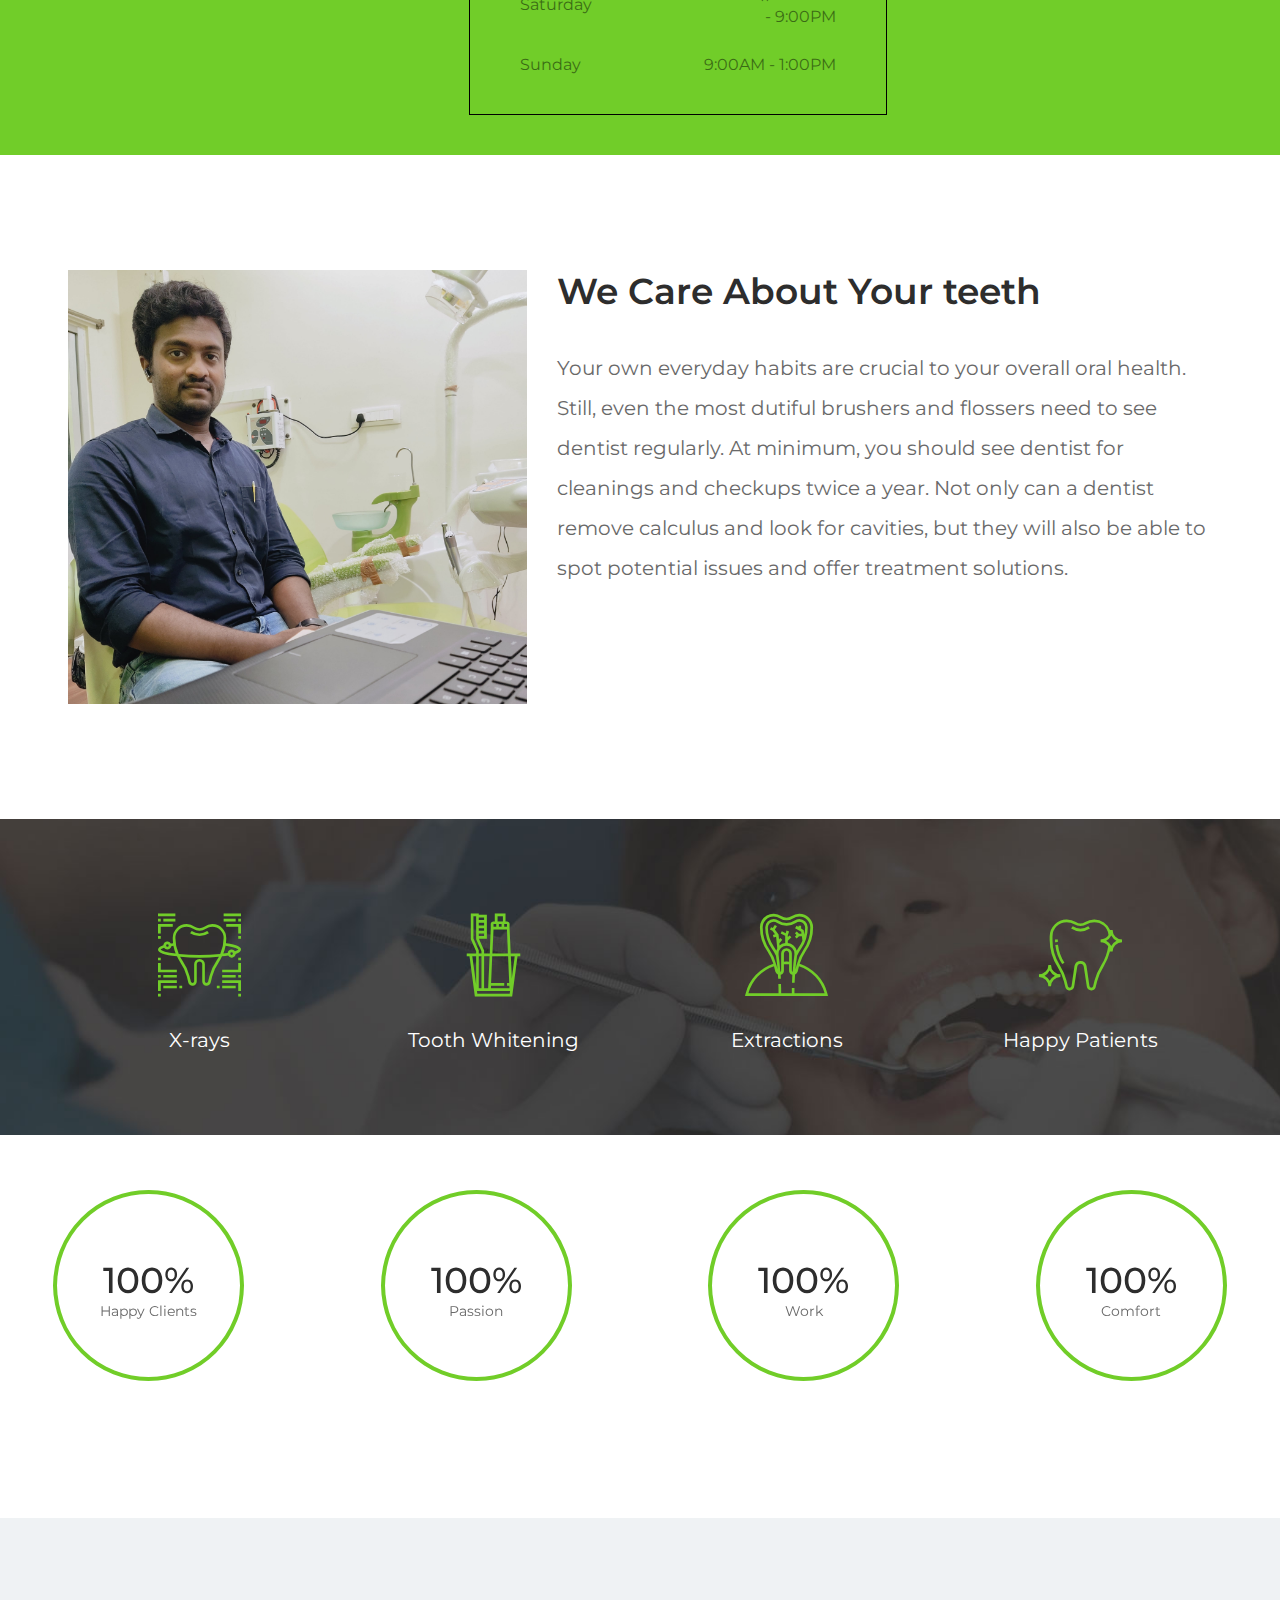
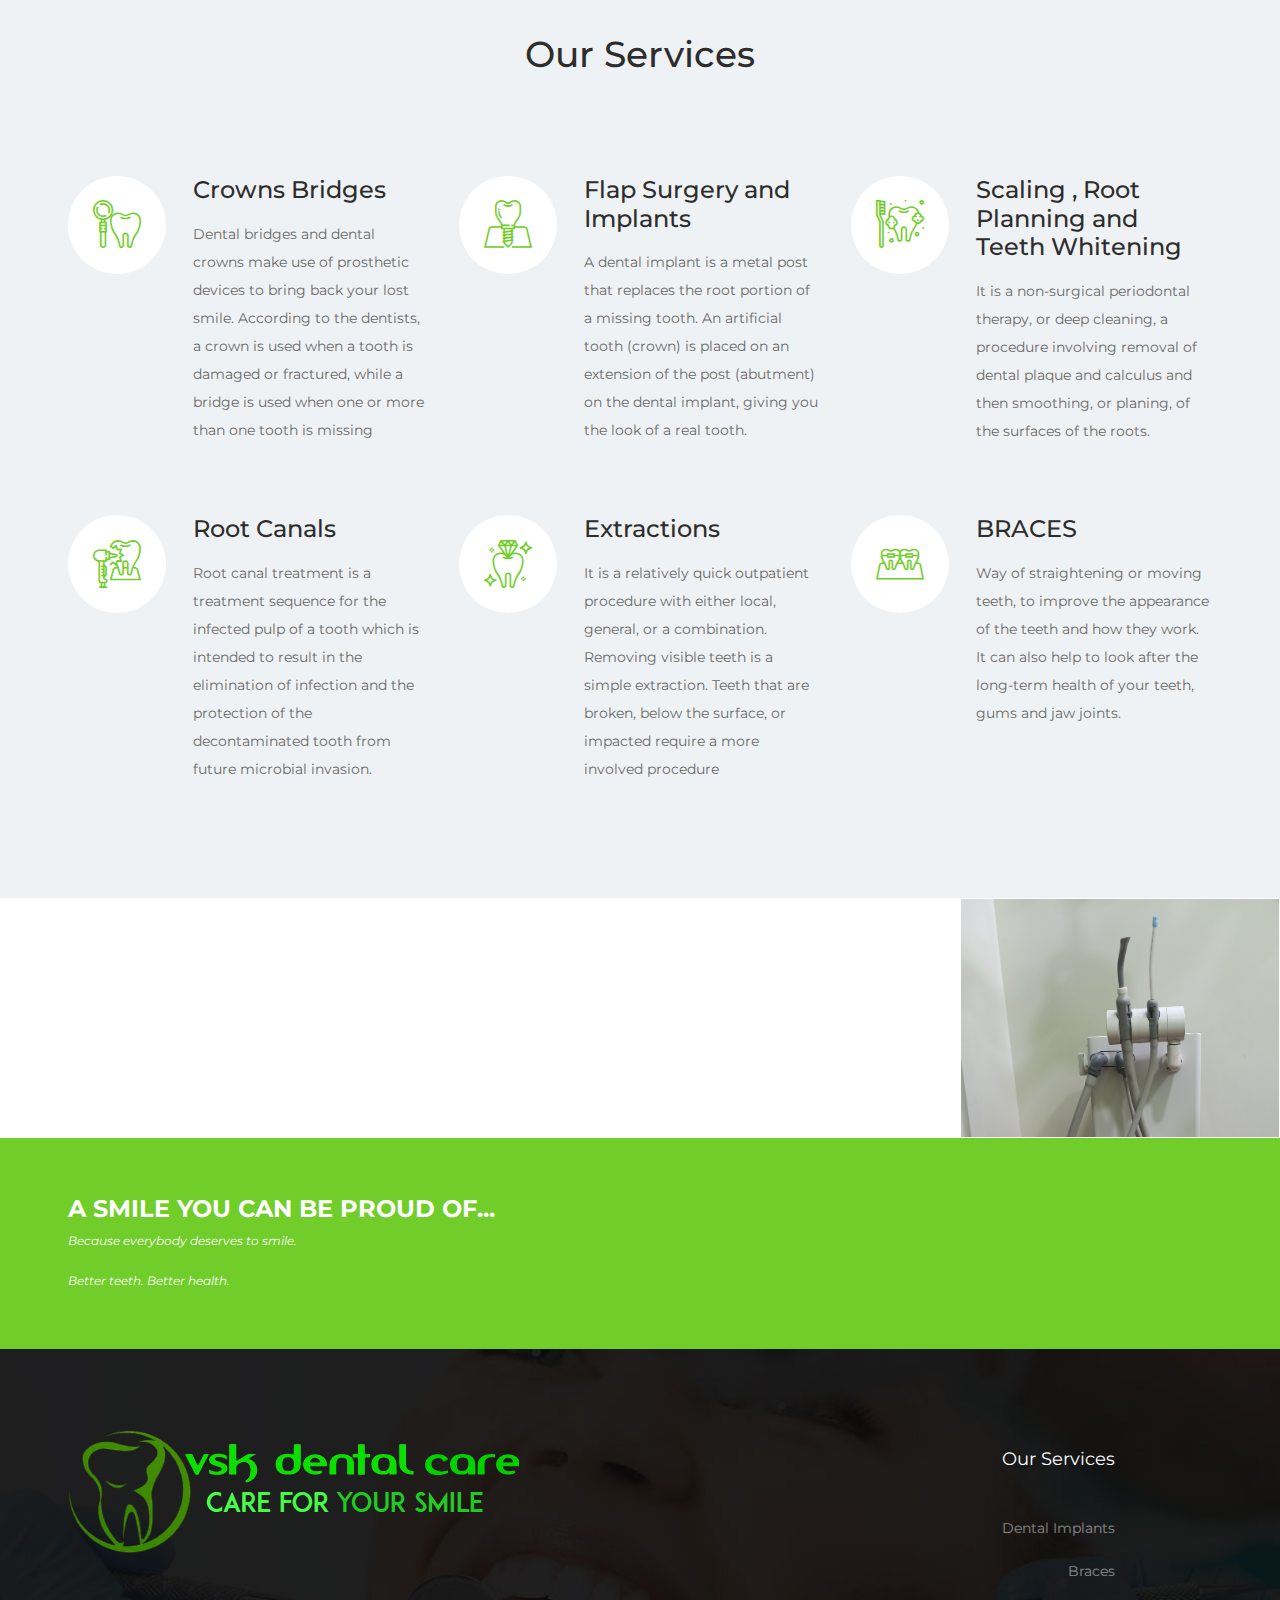
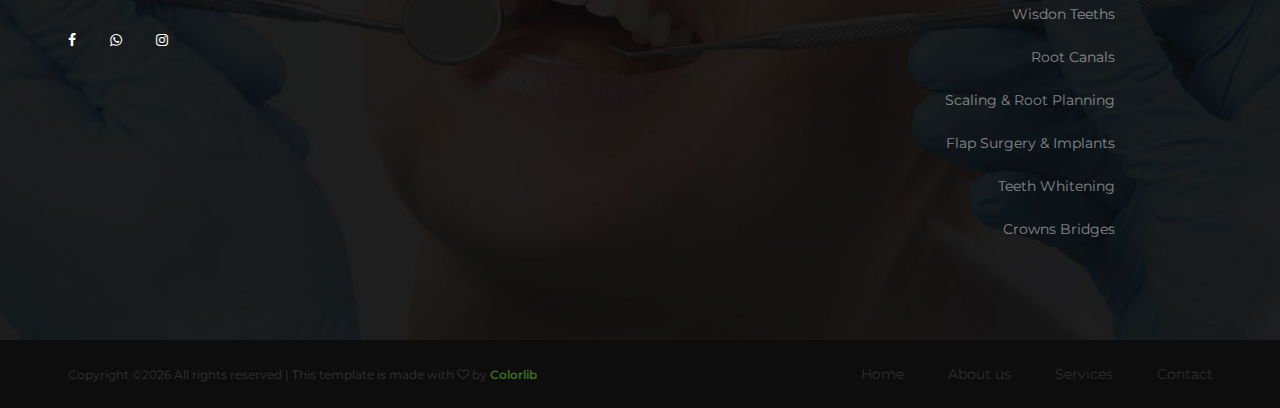
==== commit 4f37d796: "ave" ====
--- a/index.html
+++ b/index.html
@@ -110,7 +110,7 @@
 				</div>
 			</div>
 			<!-- item -->
-			<div class="hs-item set-bg text-white" data-setbg="img/slide-2.jpg">
+			<div class="hs-item set-bg text-white" data-setbg="img/slide-1.jpg">
 				<div class="container">
 					<div class="row">
 						<div class="col-xl-7">
@@ -135,17 +135,17 @@
 					<div class="col-lg-5 col-md-7">
 					<div class="footer-widget">
 						<div class="fw-timetable">
-							<div class="fw-title">Opening Hours</div>
+							<div class="fw-title">OPENING HOURS</div>
 							<div class="timetable-content">
 								<table style="font-size: 500px">
-									<table style="color:rgb(255,255,255);">
+									<table style="color:rgb(0,0,0);">
 									<tr>
 										<td>Monday</td>
 										<td>9:00AM - 2:00PM || 4:00PM - 9:00PM</td>
 									</tr>
 									<tr>
 										<td>Tuesday</td>
-										<td>99:00AM - 2:00PM || 4:00PM - 9:00PM</td>
+										<td>9:00AM - 2:00PM || 4:00PM - 9:00PM</td>
 									</tr>
 									<tr>
 										<td>Wednesday</td>
@@ -157,6 +157,10 @@
 									</tr>
 									<tr>
 										<td>Friday</td>
+										<td>9:00AM - 2:00PM || 4:00PM - 9:00PM</td>
+									</tr>
+									<tr>
+										<td>Saturday</td>
 										<td>9:00AM - 2:00PM || 4:00PM - 9:00PM</td>
 									</tr>
 									<tr>
@@ -226,16 +230,16 @@
 				<h3 class="el-title"></h3>	
 				<div class="row">
 					<div class="col-lg-3 col-sm-6 cp-item">
-						<div class="circle-progress" data-cptitle="Happy Clients" data-cpid="id-1" data-cpvalue="99" data-cpcolor="#71cd28"></div>
+						<div class="circle-progress" data-cptitle="Happy Clients" data-cpid="id-1" data-cpvalue="100" data-cpcolor="#71cd28"></div>
 					</div>
 					<div class="col-lg-3 col-sm-6 cp-item">
-						<div class="circle-progress" data-cptitle="Passion" data-cpid="id-2" data-cpvalue="99" data-cpcolor="#71cd28"></div>
+						<div class="circle-progress" data-cptitle="Passion" data-cpid="id-2" data-cpvalue="100" data-cpcolor="#71cd28"></div>
 					</div>
 					<div class="col-lg-3 col-sm-6 cp-item">
-						<div class="circle-progress" data-cptitle="Work" data-cpid="id-3" data-cpvalue="99" data-cpcolor="#71cd28"></div>
+						<div class="circle-progress" data-cptitle="Work" data-cpid="id-3" data-cpvalue="100" data-cpcolor="#71cd28"></div>
 					</div>
 					<div class="col-lg-3 col-sm-6 cp-item">
-						<div class="circle-progress" data-cptitle="Comfort" data-cpid="id-4" data-cpvalue="99" data-cpcolor="#71cd28"></div>
+						<div class="circle-progress" data-cptitle="Comfort" data-cpid="id-4" data-cpvalue="100" data-cpcolor="#71cd28"></div>
 					</div>
 				</div>
 			</div>
